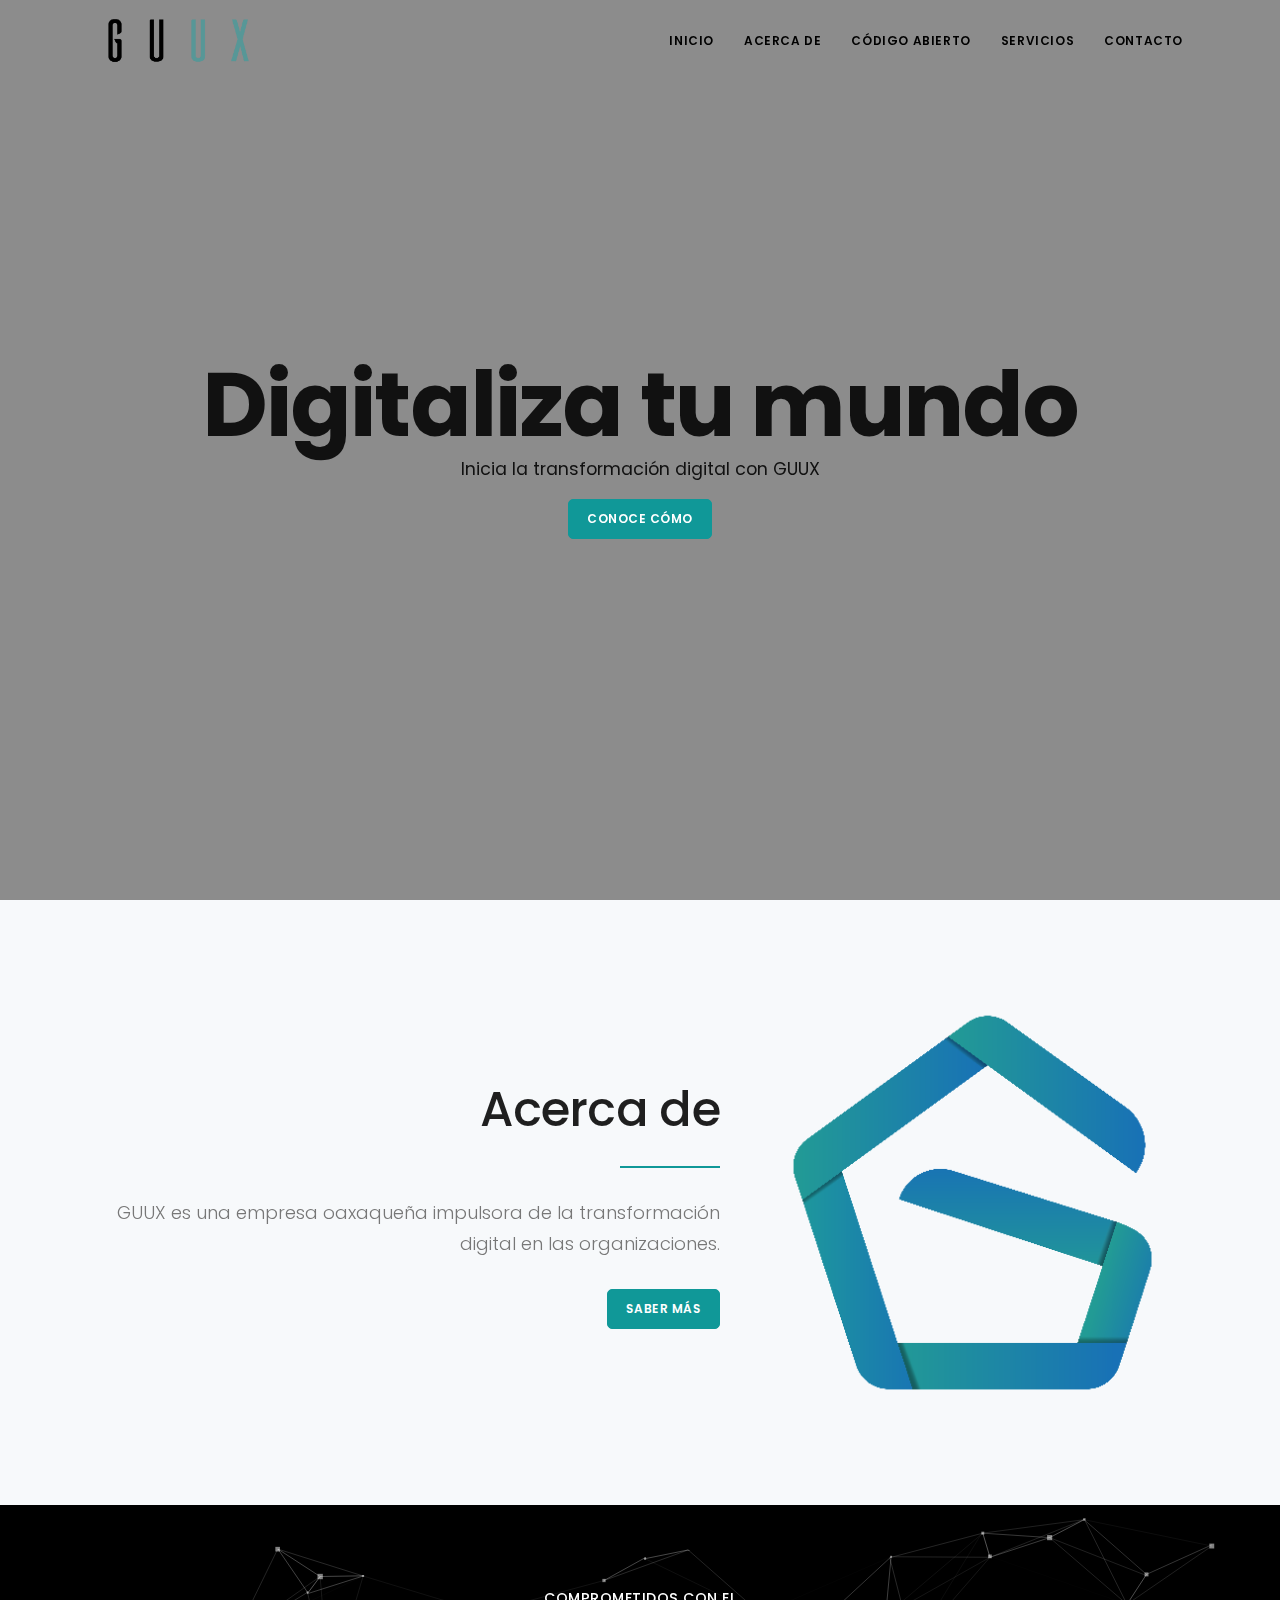
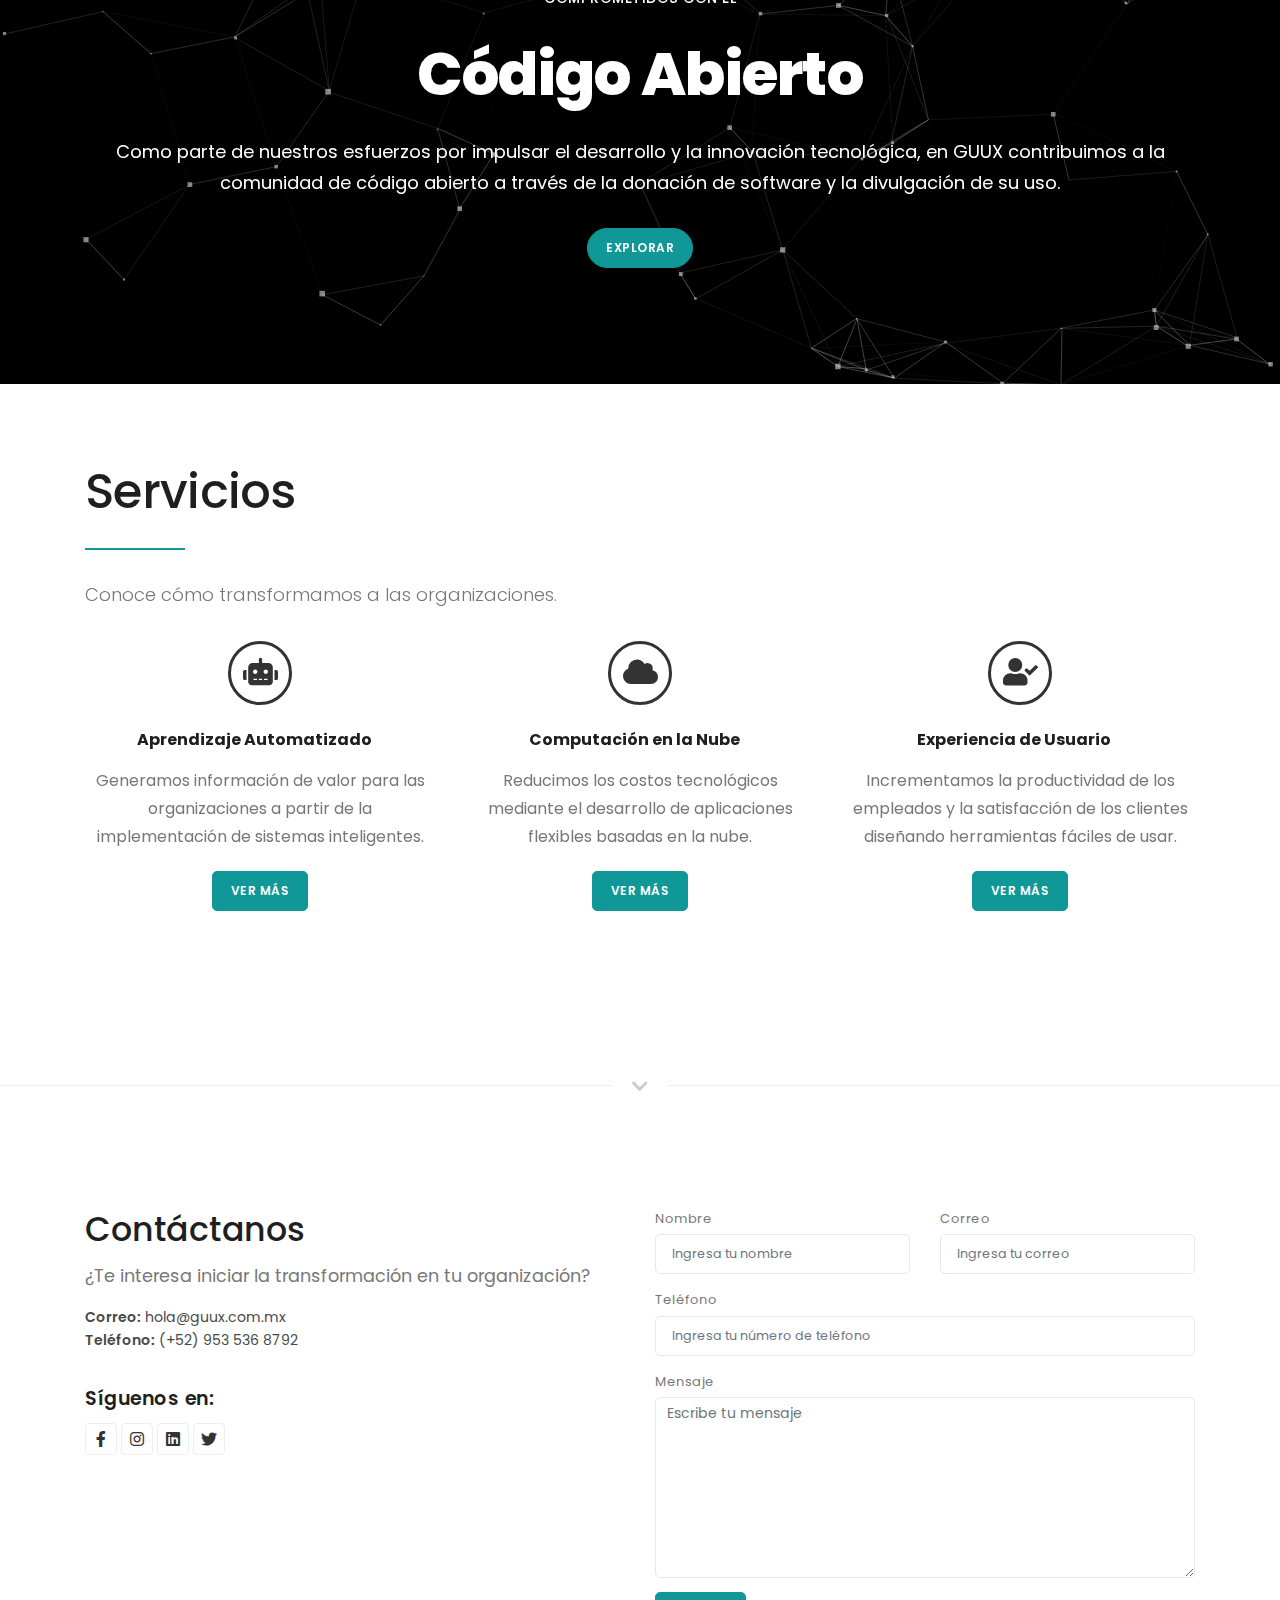
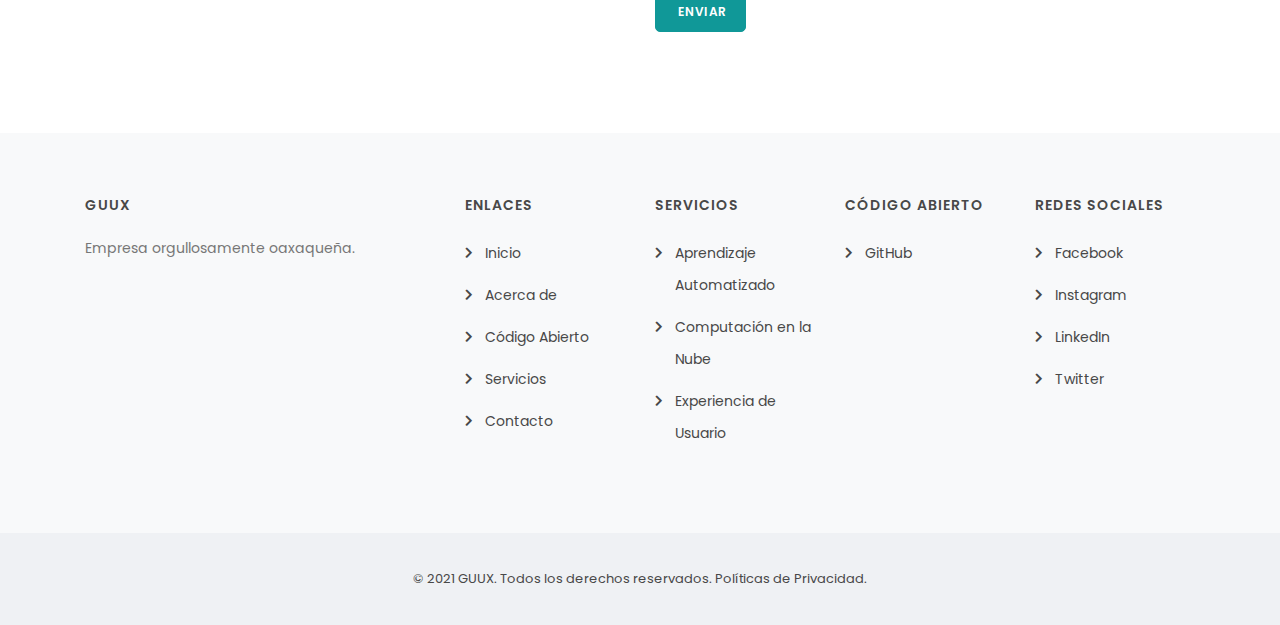
==== index.html @ 4b003d22 "Actualizacion y correccion de textos" ====
<!DOCTYPE html>
<html lang="es-MX">

<head>
    <meta name="viewport" content="width=device-width, initial-scale=1" />
    <meta http-equiv="content-type" content="text/html; charset=utf-8" />    <meta name="author" content="GUUX" />    
	<meta name="description" content="Digitaliza tu mundo. Inicia la transformación digital con GUUX.">
    <link rel="icon" type="image/png" href="images/favicon.ico">   
    <meta http-equiv="X-UA-Compatible" content="IE=edge">
    <!-- Document title -->
    <title>Inicio | GUUX</title>
    <!-- Stylesheets & Fonts -->
    <link href="css/plugins.css" rel="stylesheet">
    <link href="css/style.css" rel="stylesheet">
    <link href="css/theme.css" rel="stylesheet">
</head>

<body>

    <!-- Body Inner -->
    <div class="body-inner">

        <!-- Header -->
        <header id="header" data-transparent="true">
            <div class="header-inner">
                <div class="container">
                    <!--Logo-->
                    <div id="logo"> 
                        <a href="index.html">
                            <img src="images/guux.png" class="logo-default">
                        </a> 
                    </div>
                    <!--End: Logo-->
                    <!--Navigation Responsive Trigger-->
                    <div id="mainMenu-trigger"> <a class="lines-button x"><span class="lines"></span></a> </div>
                    <!--end: Navigation Responsive Trigger-->
                    <!--Navigation-->
                    <div id="mainMenu" class="menu-one-page">
                        <div class="container">
                            <nav>
                                <ul>
                                    <li><a href="#inicio">Inicio</a></li>
                                    <li><a href="#acerca-de">Acerca de</a></li>
                                    <li><a href="#codigo-abierto">Código Abierto</a></li>
                                    <li><a href="#servicios">Servicios</a></li>
                                    <li><a href="#contacto">Contacto</a></li>
                                </ul>
                            </nav>
                        </div>
                    </div>
                    <!--end: Navigation-->
                </div>
            </div>
        </header>
        <!-- end: Header -->

        <!-- SECTION IMAGE FULLSCREEN -->
        <section id="inicio" class="fullscreen" data-bg-parallax="images/inicio.jpg">
            <div class="bg-overlay" data-style="1"></div>
            <div class="container-fluid">
                <div class="container-fullscreen">
                    <div class="text-middle text-center">
                        <h3 class="m-b-0 text-dark"></h3>
                        <h2 class="text-lg m-b-0 text-dark">Digitaliza tu mundo</h2>
                        <p class="lead text-dark">Inicia la transformación digital con GUUX</p>
                        <a class="btn scroll-to" href="#servicios">Conoce cómo</a>
                    </div>
                </div>
            </div>
        </section>
        <!-- end: SECTION IMAGE FULLSCREEN -->

        <!-- COMPANY -->
        <section id="acerca-de" class="background-grey p-b-80">
            <div class="container">
                <div class="row align-items-center">
                    <div class="col-lg-7">
                        <div class="heading-text heading-section text-right mt-5">
                            <h2>Acerca de</h2>
                            <p>
                                GUUX es una empresa oaxaqueña impulsora de la transformación digital en las organizaciones.
                            </p>
                            <a class="btn" href="acerca-de.html">Saber más</a>
                        </div>
                    </div>
                    <div class="col-lg-5 text-center">
                        <img class="img-fluid" alt="" src="images/guux-imagotipo.png">
                    </div>
                </div>
            </div>
        </section>
        <!-- end: COMPANY -->

        <!-- Particle 1 -->
        <section id="codigo-abierto"  style="background-color:#000;">
            <div id="particles-dots" class="particles"></div>
            <div class="container">
                <div class="heading-text text-light text-center">
                    <h5 class="text-uppercase">Comprometidos con el</h5>
                    <h2 class="font-weight-800"><span>Código Abierto</span></h2>
                    <p>
                        Como parte de nuestros esfuerzos por impulsar el 
                        desarrollo y la innovación tecnológica, en GUUX 
                        contribuimos a la comunidad de código abierto a través 
                        de la donación de software y la divulgación de su uso.
                    </p>
                    <a href="https://github.com/guux" class="btn btn-rounded">Explorar</a>
                </div>
            </div>
        </section>
        <!-- end: Particle 1 -->
        
        <!-- SERVICES -->
        <section id="servicios">
            <div class="container">
                <div class="heading-text heading-section">
                    <h2>Servicios</h2>
                    <p class="lead">Conoce cómo transformamos a las organizaciones.</p>
                </div>

                <div class="row">
                    <div class="col-lg-4">
                        <div class="icon-box effect medium border center">
                            <div class="icon">
                                <a href="servicios.html#aprendizaje-automatizado"><i class="fa fa-robot"></i></a>
                            </div>
                            <h3>Aprendizaje Automatizado</h3>
                            <p>
                                Generamos información de valor para las organizaciones a partir de la implementación de sistemas inteligentes.
                            </p>
                            <a class="btn" href="servicios.html#aprendizaje-automatizado">Ver más</a>
                        </div>
                    </div>
                    <div class="col-lg-4">
                        <div class="icon-box effect medium border center">
                            <div class="icon">
                                <a href="servicios.html#computacion-nube"><i class="fa fa-cloud"></i></a>
                            </div>
                            <h3>Computación en la Nube</h3>
                            <p>
                                Reducimos los costos tecnológicos mediante el desarrollo de aplicaciones flexibles basadas en la nube.
                            </p>
                            <a class="btn" href="servicios.html#computacion-nube">Ver más</a>
                        </div>
                    </div>
                    <div class="col-lg-4">
                        <div class="icon-box effect medium border center">
                            <div class="icon">
                                <a href="servicios.html#experiencia-usuario"><i class="fa fa-user-check"></i></a>
                            </div>
                            <h3>Experiencia de Usuario</h3>
                            <p>
                                Incrementamos la productividad de los empleados y la satisfacción de los clientes diseñando herramientas fáciles de usar.
                            </p>
                            <a class="btn" href="servicios.html#experiencia-usuario">Ver más</a>
                        </div>
                    </div>
                </div>
            </div>
        </section>
        <!-- end: SERVICES -->

        <div class="seperator"><i class="fa fa-chevron-down"></i></div>

        <!-- Contact -->
        <section id="contacto">
            <div class="container">
                <div class="row">
                    <div class="col-lg-6">
                        <div class="row">
                            <div class="col-lg-12">
                                <h2 class="m-b-10">Contáctanos</h2>
                                <p class="lead">¿Te interesa iniciar la transformación en tu organización?</p>
                            </div>
                            <div class="col-lg-6 m-b-30">
                                <strong>Correo:</strong> hola@guux.com.mx
                                <br>
                                <strong>Teléfono:</strong> (+52) 953 536 8792
                            </div>
                            <div class="col-lg-12 m-b-30">
                                <h4>Síguenos en:</h4>
                                <div class="social-icons social-icons-light social-icons-colored-hover">
                                    <ul>
                                        <li class="social-facebook"><a href="https://www.facebook.com/guux.mx"><i class="fab fa-facebook-f"></i></a></li>
                                        <li class="social-instagram"><a href="https://www.instagram.com/guux_mx"><i class="fab fa-instagram"></i></a></li>
                                        <li class="social-linkedin"><a href="https://www.linkedin.com/company/guux"><i class="fab fa-linkedin"></i></a></li>
                                        <li class="social-twitter"><a href="https://twitter.com/guux_mx"><i class="fab fa-twitter"></i></a></li>
                                    </ul>
                                </div>
                            </div>
                        </div>
                    </div>
                    
                    <!-- TODO: Actualizar url form -->
                    <div class="col-lg-6">
                        <form class="widget-contact-form" novalidate action="include/contact-form.php" role="form" method="post">
                            <div class="row">
                                <div class="form-group col-md-6">
                                    <label for="name">Nombre</label>
                                    <input type="text" aria-required="true" required name="widget-contact-form-name" class="form-control required name" placeholder="Ingresa tu nombre">
                                </div>
                                <div class="form-group col-md-6">
                                    <label for="email">Correo</label>
                                    <input type="email" aria-required="true" required name="widget-contact-form-email" class="form-control required email" placeholder="Ingresa tu correo">
                                </div>
                                <div class="form-group col-md-12">
                                    <label for="phone">Teléfono</label>
                                    <input type="text" aria-required="true" required name="widget-contact-form-phone" class="form-control required phone" placeholder="Ingresa tu número de teléfono">
                                </div>
                            </div>
                            <div class="form-group">
                                <label for="message">Mensaje</label>
                                <textarea type="text" required name="widget-contact-form-message" rows="8" class="form-control required" placeholder="Escribe tu mensaje"></textarea>
                            </div>
                            <div class="form-group">
                                <button class="btn" type="submit" id="form-submit"></i>&nbsp;Enviar</button>
                            </div>
                        </form>

                    </div>
                </div>
            </div>
        </section>
        <!-- end: Contact -->

        <!-- Footer -->
        <footer id="footer">
            <div class="footer-content">
                <div class="container">
                    <div class="row">
                        <div class="col-lg-4">
                            <div class="widget">

                                <div class="widget-title">GUUX</div>
                                <p class="mb-5">Empresa orgullosamente oaxaqueña.</p>
                            </div>
                        </div>
                        <div class="col-lg-8">
                            <div class="row">
                                <div class="col-lg-3">
                                    <div class="widget">
                                        <div class="widget-title">Enlaces</div>
                                        <ul class="list-icon list-icon-arrow">
                                            <li><a href="index.html">Inicio</a></li>
                                            <li><a href="index.html#acerca-de">Acerca de</a></li>
                                            <li><a href="index.html#codigo-abierto">Código Abierto</a></li>
                                            <li><a href="index.html#servicios">Servicios</a></li>
                                            <li><a href="index.html#contacto">Contacto</a></li>
                                        </ul>
                                    </div>
                                </div>

                                <div class="col-lg-3">
                                    <div class="widget">
                                        <div class="widget-title">Servicios</div>
                                        <ul class="list-icon list-icon-arrow">
                                            <li><a href="servicios.html#aprendizaje-automatizado">Aprendizaje Automatizado</a></li>
                                            <li><a href="servicios.html#computacion-nube">Computación en la Nube</a></li>
                                            <li><a href="servicios.html#experiencia-usuario">Experiencia de Usuario</a></li>
                                        </ul>
                                    </div>
                                </div>

                                <div class="col-lg-3">
                                    <div class="widget">
                                        <div class="widget-title">Código Abierto</div>
                                        <ul class="list-icon list-icon-arrow">
                                            <li><a href="https://github.com/guux" target="_blank">GitHub</a></li>
                                        </ul>
                                    </div>
                                </div>

                                <div class="col-lg-3">
                                    <div class="widget">
                                        <div class="widget-title">Redes Sociales</div>
                                        <ul class="list-icon list-icon-arrow">
                                            <li><a href="https://www.facebook.com/guux.mx" target="_blank">Facebook</a></li>
                                            <li><a href="https://www.instagram.com/guux_mx" target="_blank">Instagram</a></li>
                                            <li><a href="https://www.linkedin.com/company/guux" target="_blank">LinkedIn</a></li>
                                            <li><a href="https://twitter.com/guux_mx" target="_blank">Twitter</a></li>
                                        </ul>
                                    </div>
                                </div>



                            </div>
                        </div>
                    </div>
                </div>
            </div>
            <div class="copyright-content">
                <div class="container">
                    <div class="copyright-text text-center">&copy; 2021 GUUX. Todos los derechos reservados.<a href="politicas.html" target="_blank" rel="noopener"> Políticas de Privacidad.</a> </div>
                </div>
            </div>
        </footer>
        <!-- end: Footer -->

    </div>
    <!-- end: Body Inner -->

    <!-- Scroll top -->
    <a id="scrollTop"><i class="icon-chevron-up"></i><i class="icon-chevron-up"></i></a>
    <!--Plugins-->
    <script src="js/jquery.js"></script>
    <script src="js/plugins.js"></script>

    <!--Template functions-->
    <script src="js/functions.js"></script>

    <script src="plugins/particles/particles.js" type="text/javascript"></script>
    <script src="plugins/particles/particles-dots.js" type="text/javascript"></script>

</body>

</html>
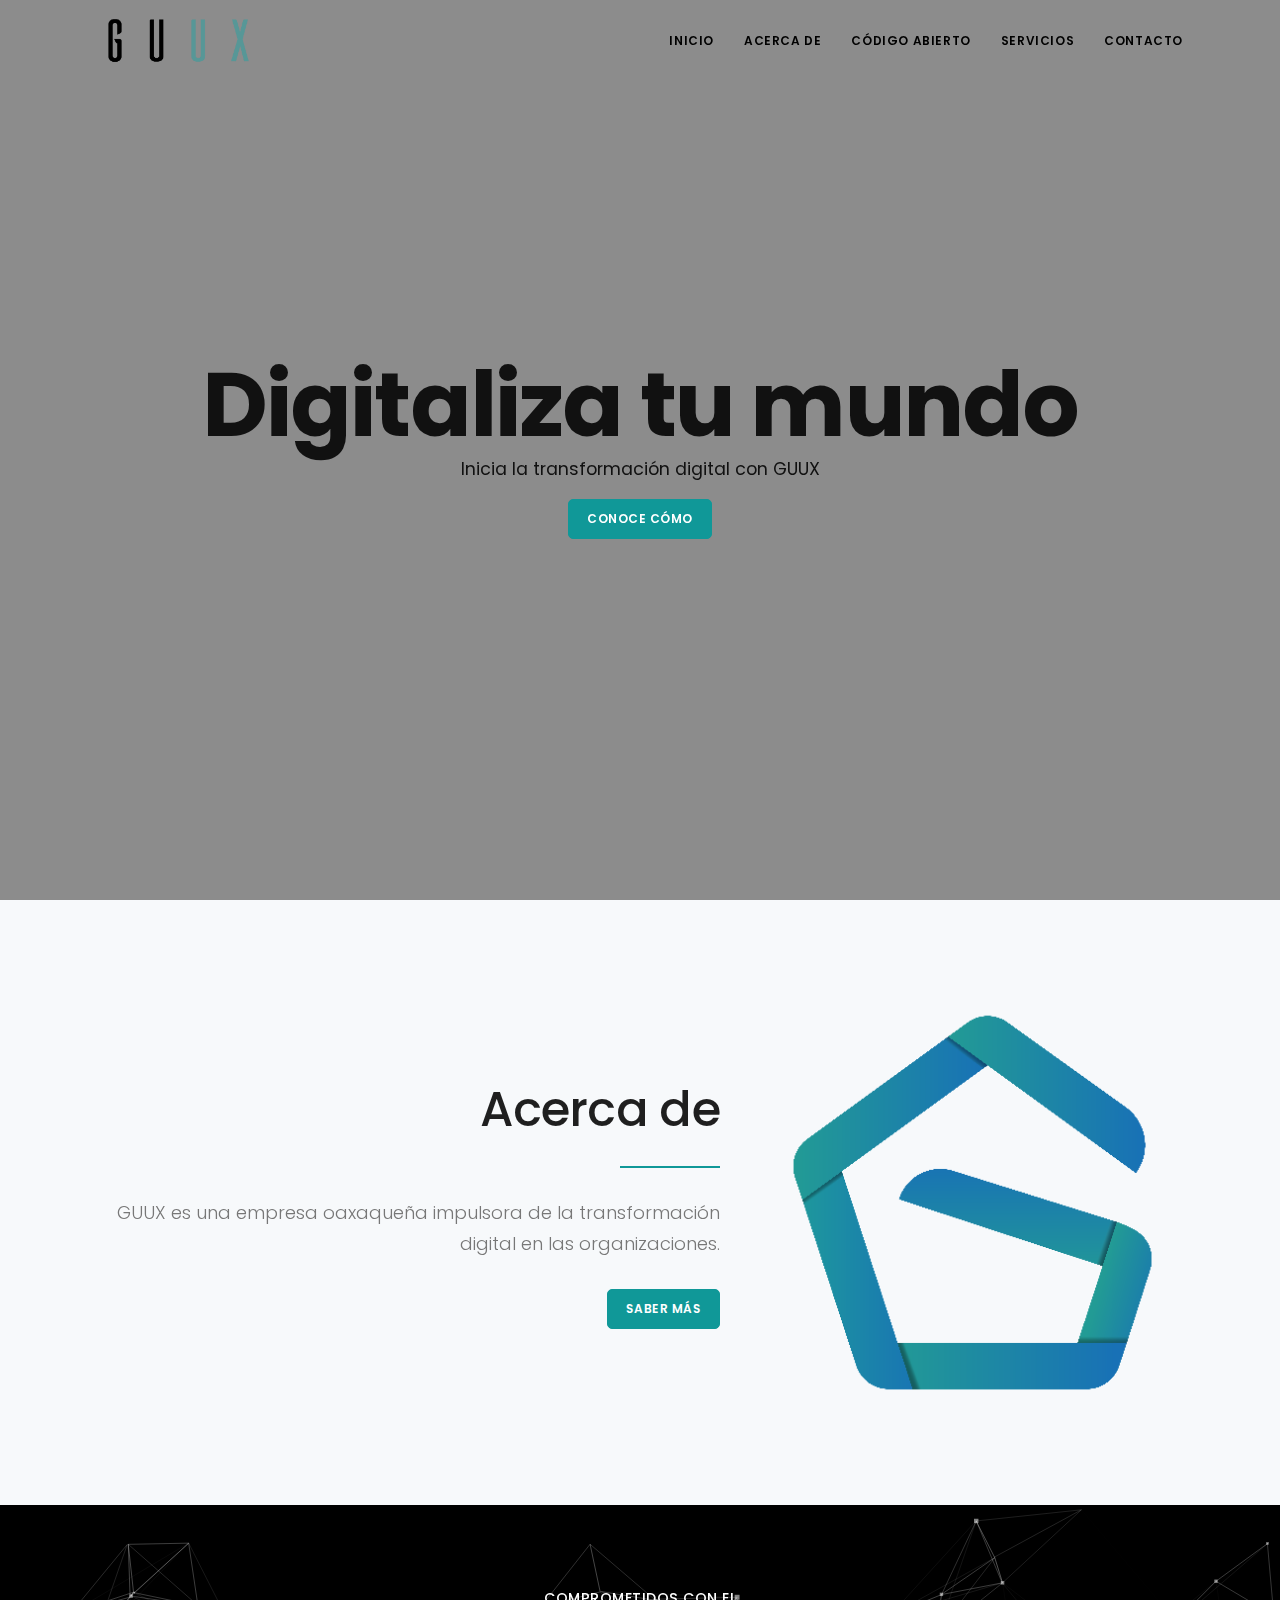
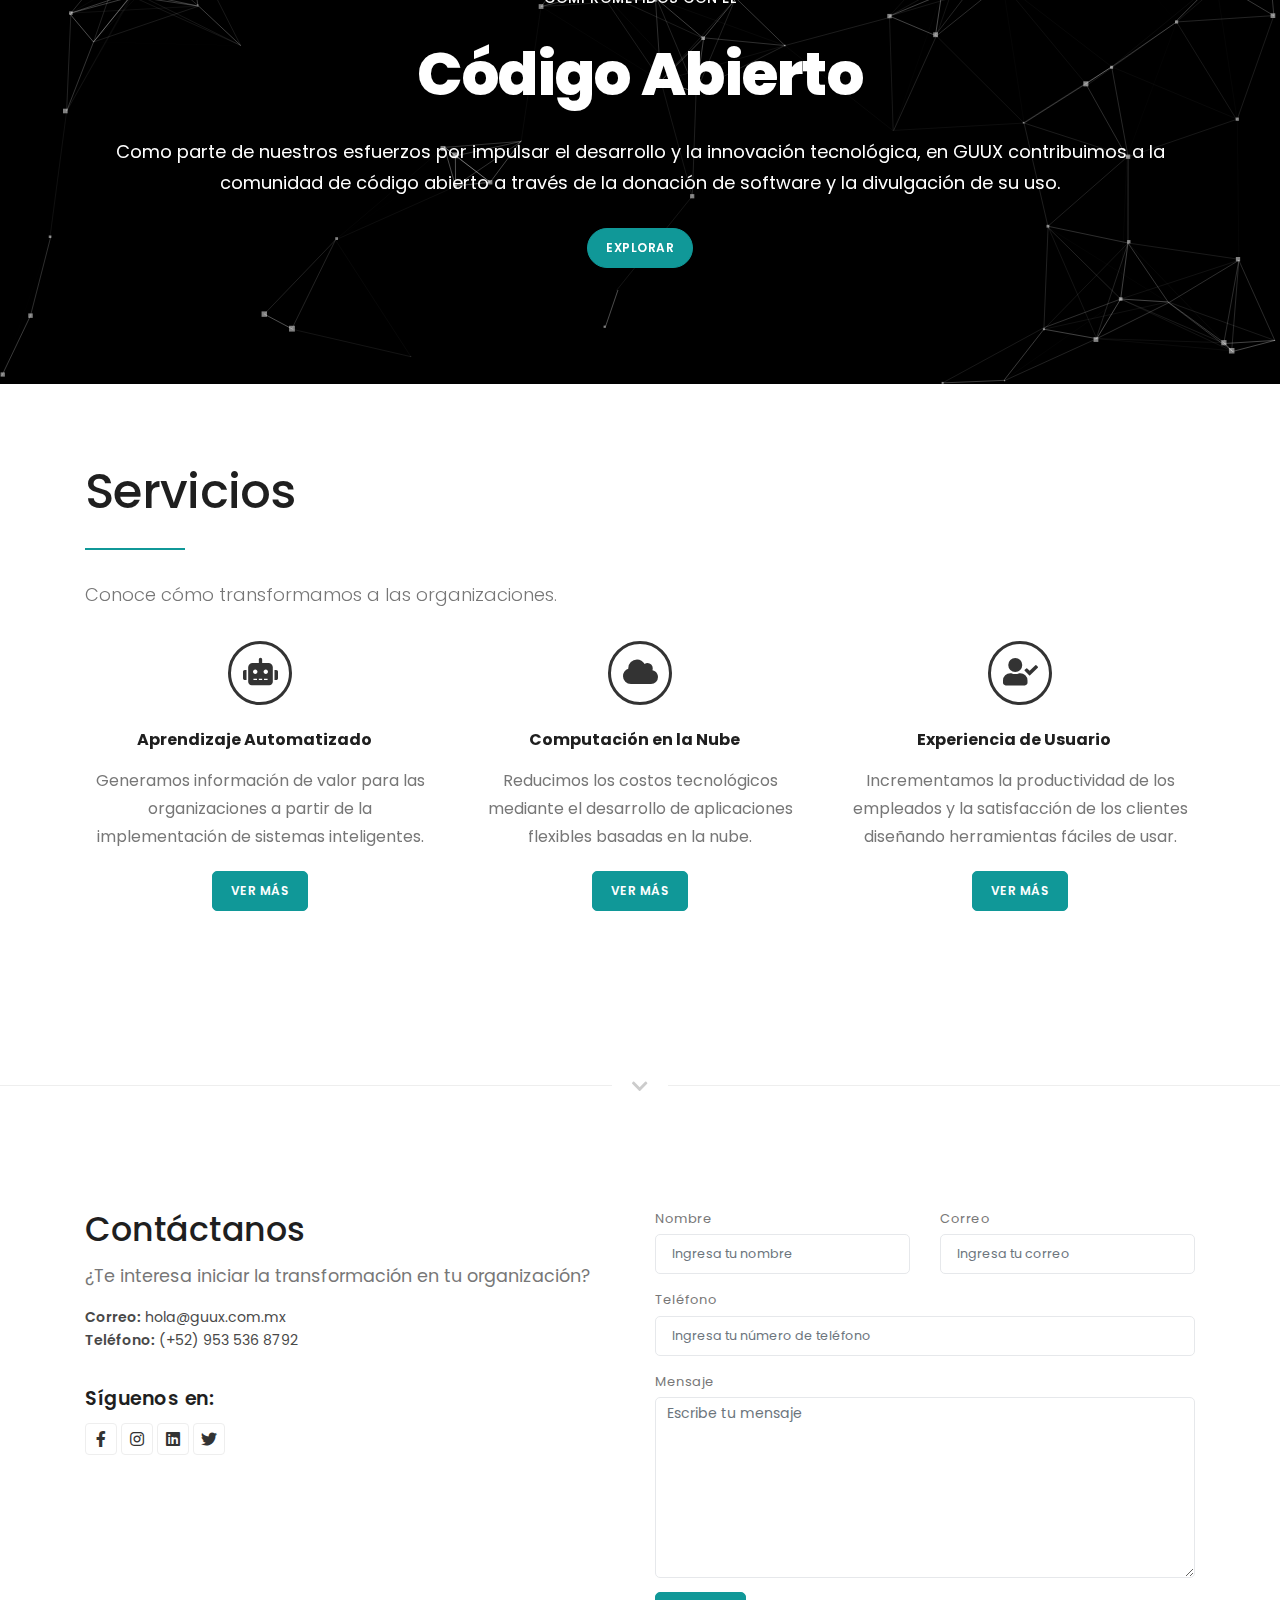
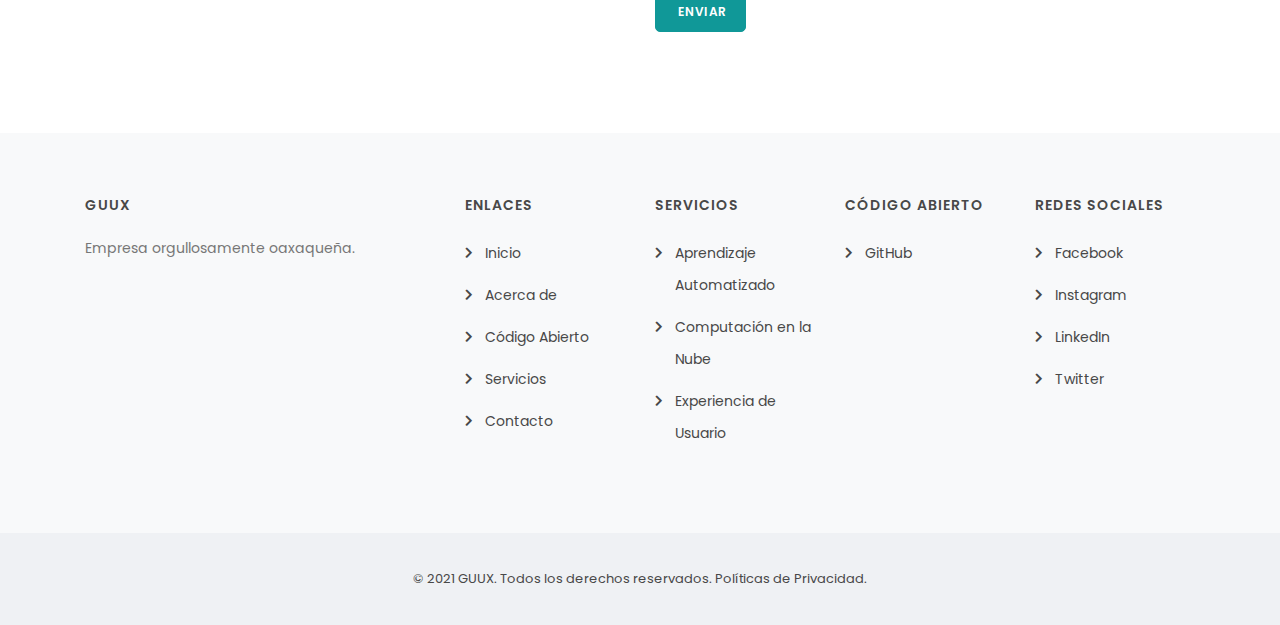
==== commit f0b7d902: "Fija posicion de imagen de inicio" ====
--- a/index.html
+++ b/index.html
@@ -55,7 +55,7 @@
         <!-- end: Header -->
 
         <!-- SECTION IMAGE FULLSCREEN -->
-        <section id="inicio" class="fullscreen" data-bg-parallax="images/inicio.jpg">
+        <section id="inicio" class="fullscreen" data-bg-image="images/inicio.jpg">
             <div class="bg-overlay" data-style="1"></div>
             <div class="container-fluid">
                 <div class="container-fullscreen">
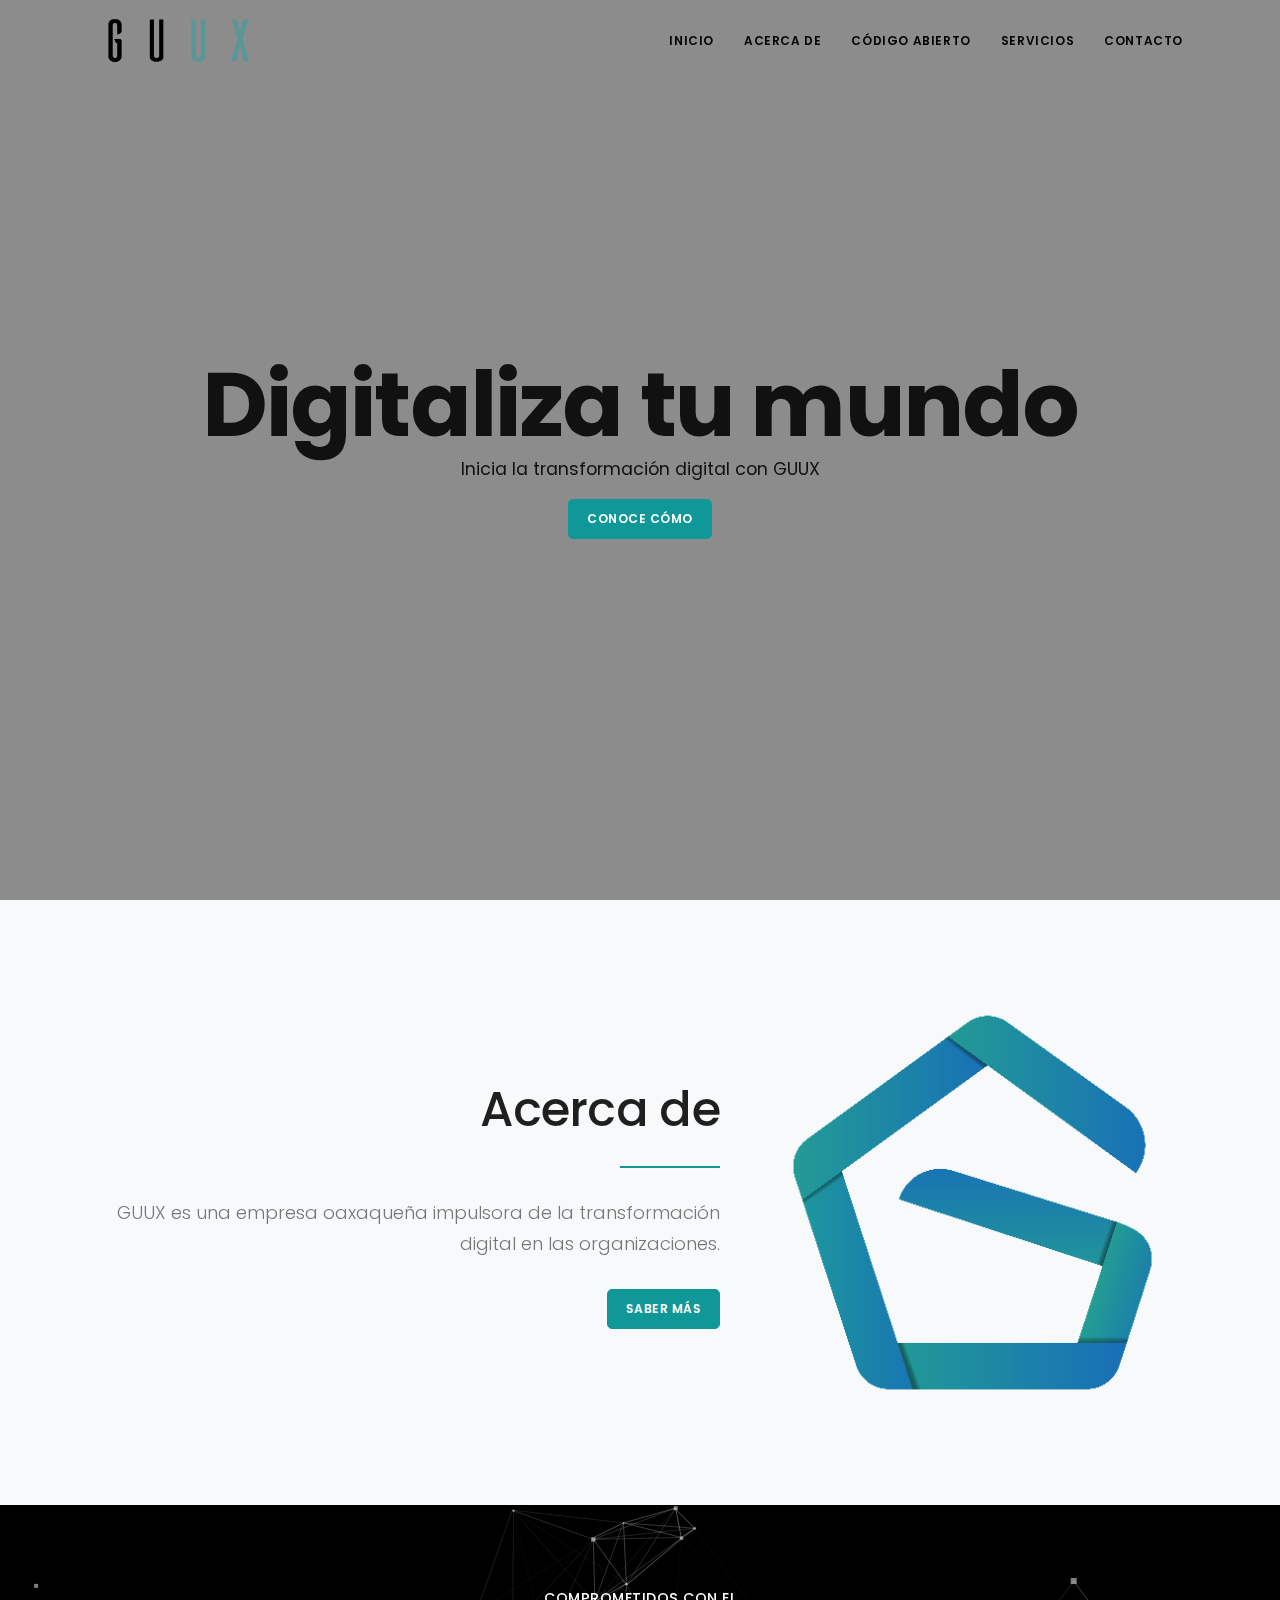
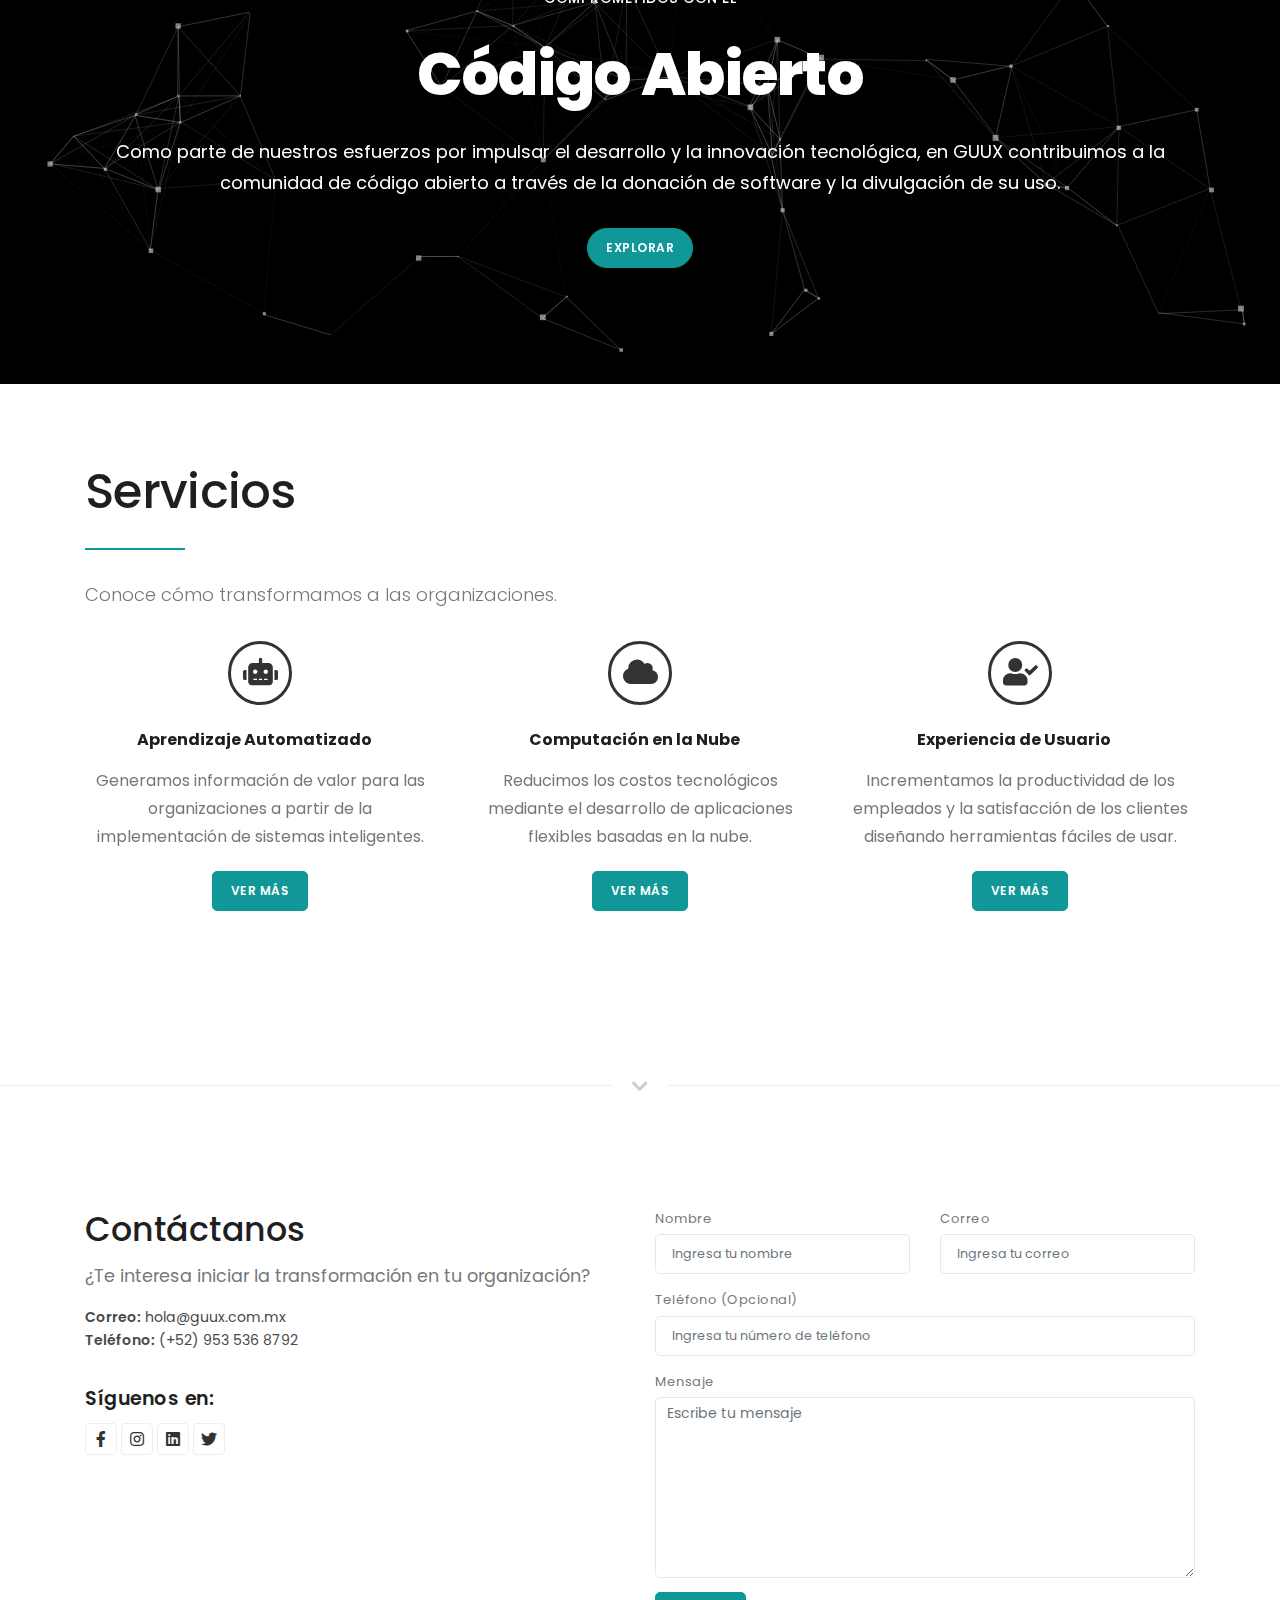
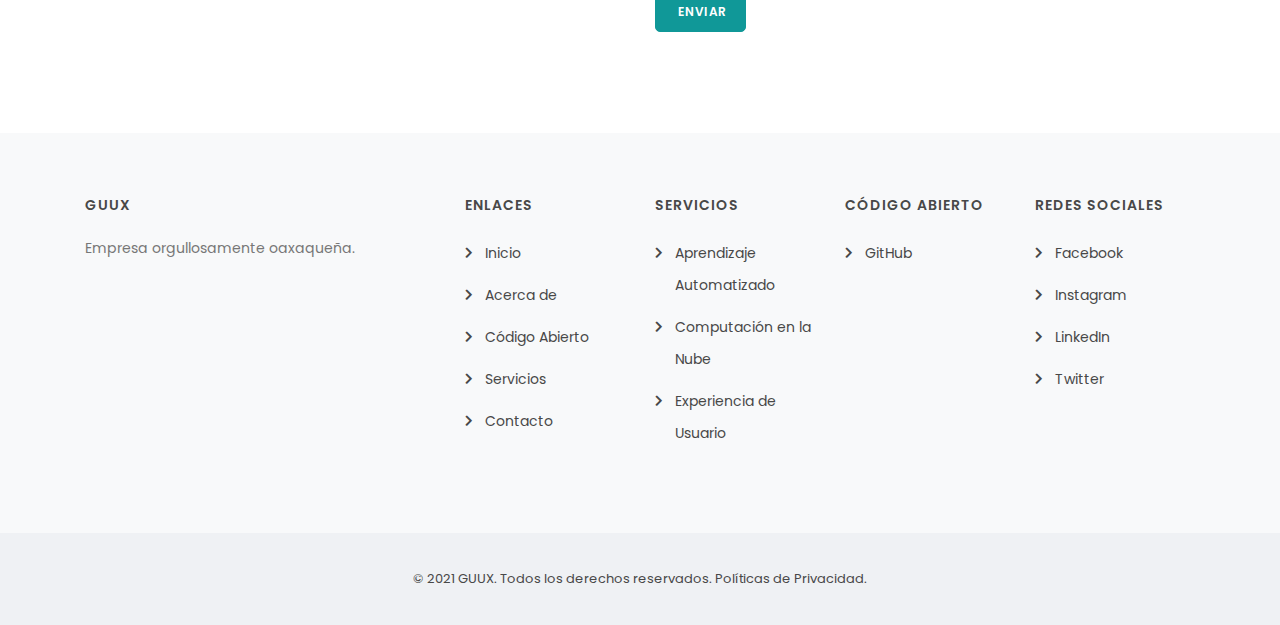
==== commit 56498366: "Agrega proveedor de formularios" ====
--- a/index.html
+++ b/index.html
@@ -193,7 +193,7 @@
                     
                     <!-- TODO: Actualizar url form -->
                     <div class="col-lg-6">
-                        <form class="widget-contact-form" novalidate action="include/contact-form.php" role="form" method="post">
+                        <form class="widget-contact-form" novalidate action="https://formspree.io/f/xvovydpg" role="form" method="post">
                             <div class="row">
                                 <div class="form-group col-md-6">
                                     <label for="name">Nombre</label>
@@ -204,8 +204,8 @@
                                     <input type="email" aria-required="true" required name="widget-contact-form-email" class="form-control required email" placeholder="Ingresa tu correo">
                                 </div>
                                 <div class="form-group col-md-12">
-                                    <label for="phone">Teléfono</label>
-                                    <input type="text" aria-required="true" required name="widget-contact-form-phone" class="form-control required phone" placeholder="Ingresa tu número de teléfono">
+                                    <label for="phone">Teléfono (Opcional)</label>
+                                    <input type="text" aria-required="true" name="widget-contact-form-phone" class="form-control required phone" placeholder="Ingresa tu número de teléfono">
                                 </div>
                             </div>
                             <div class="form-group">
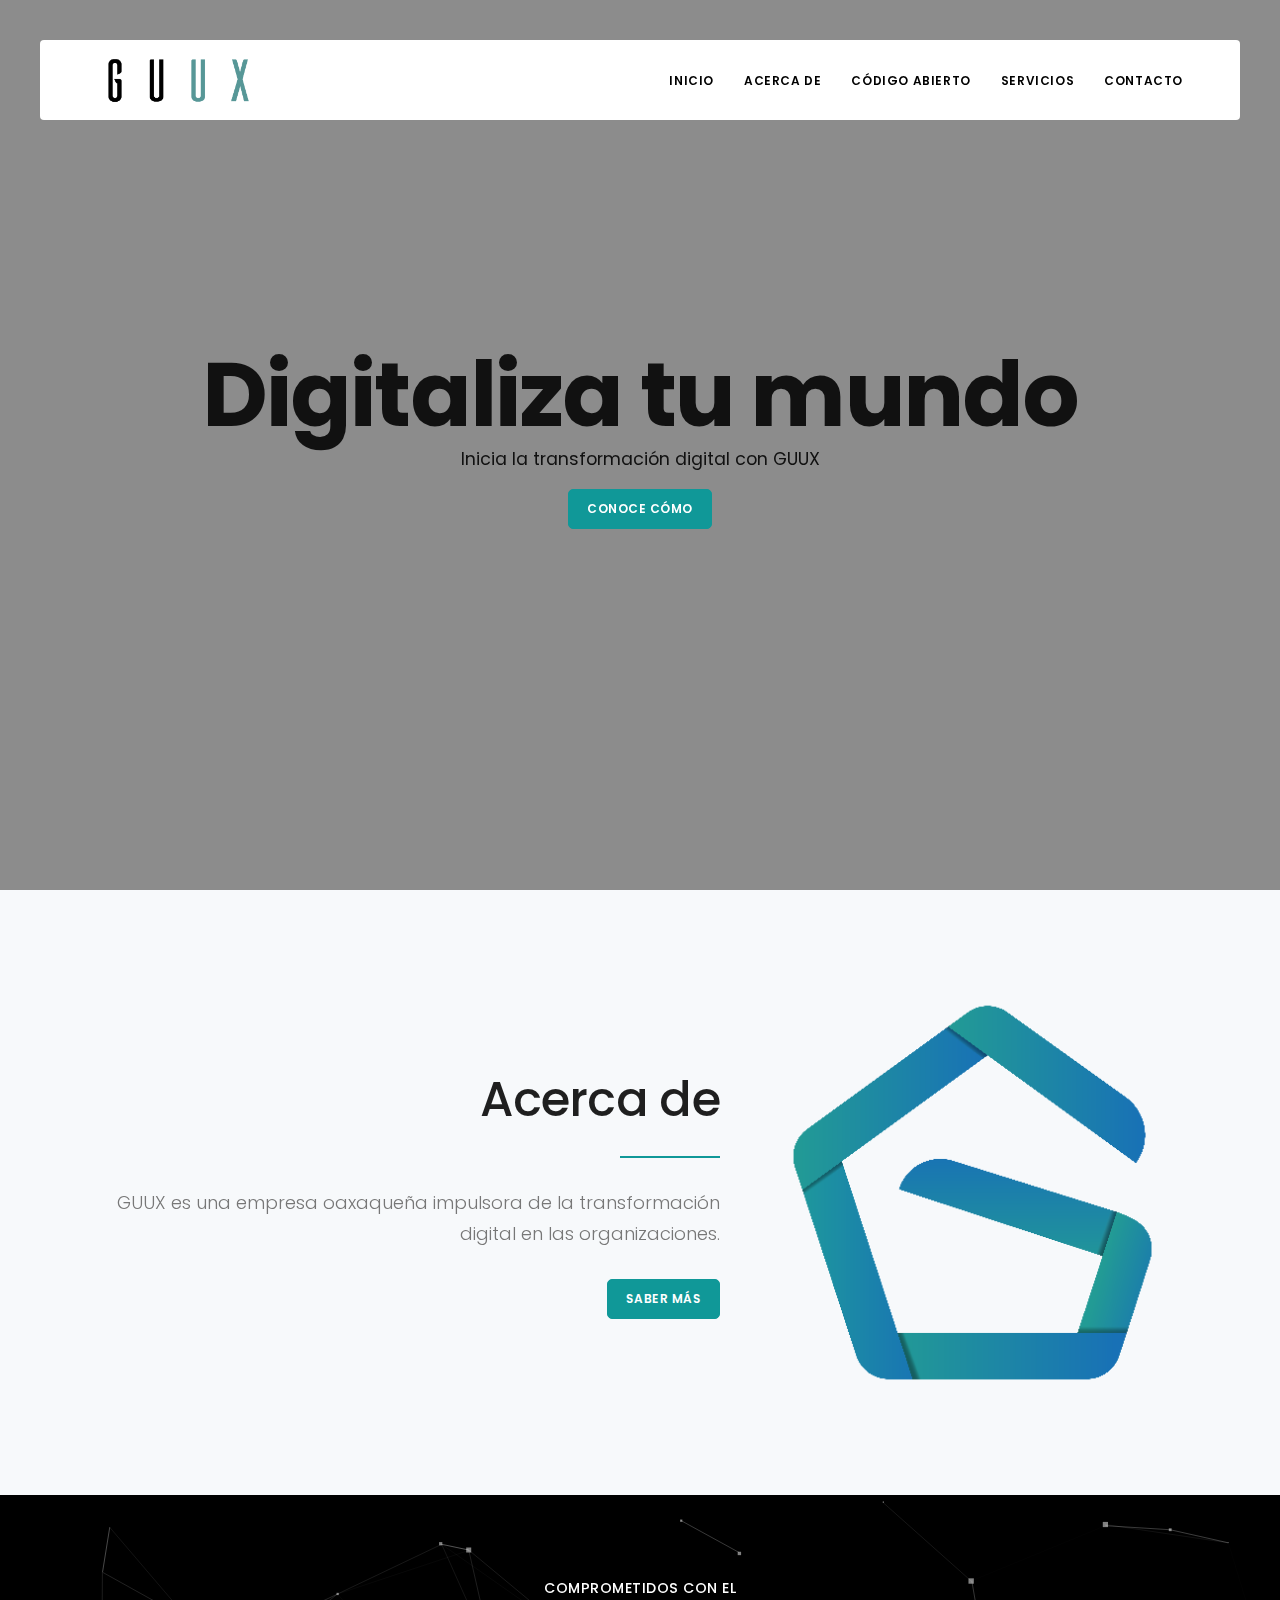
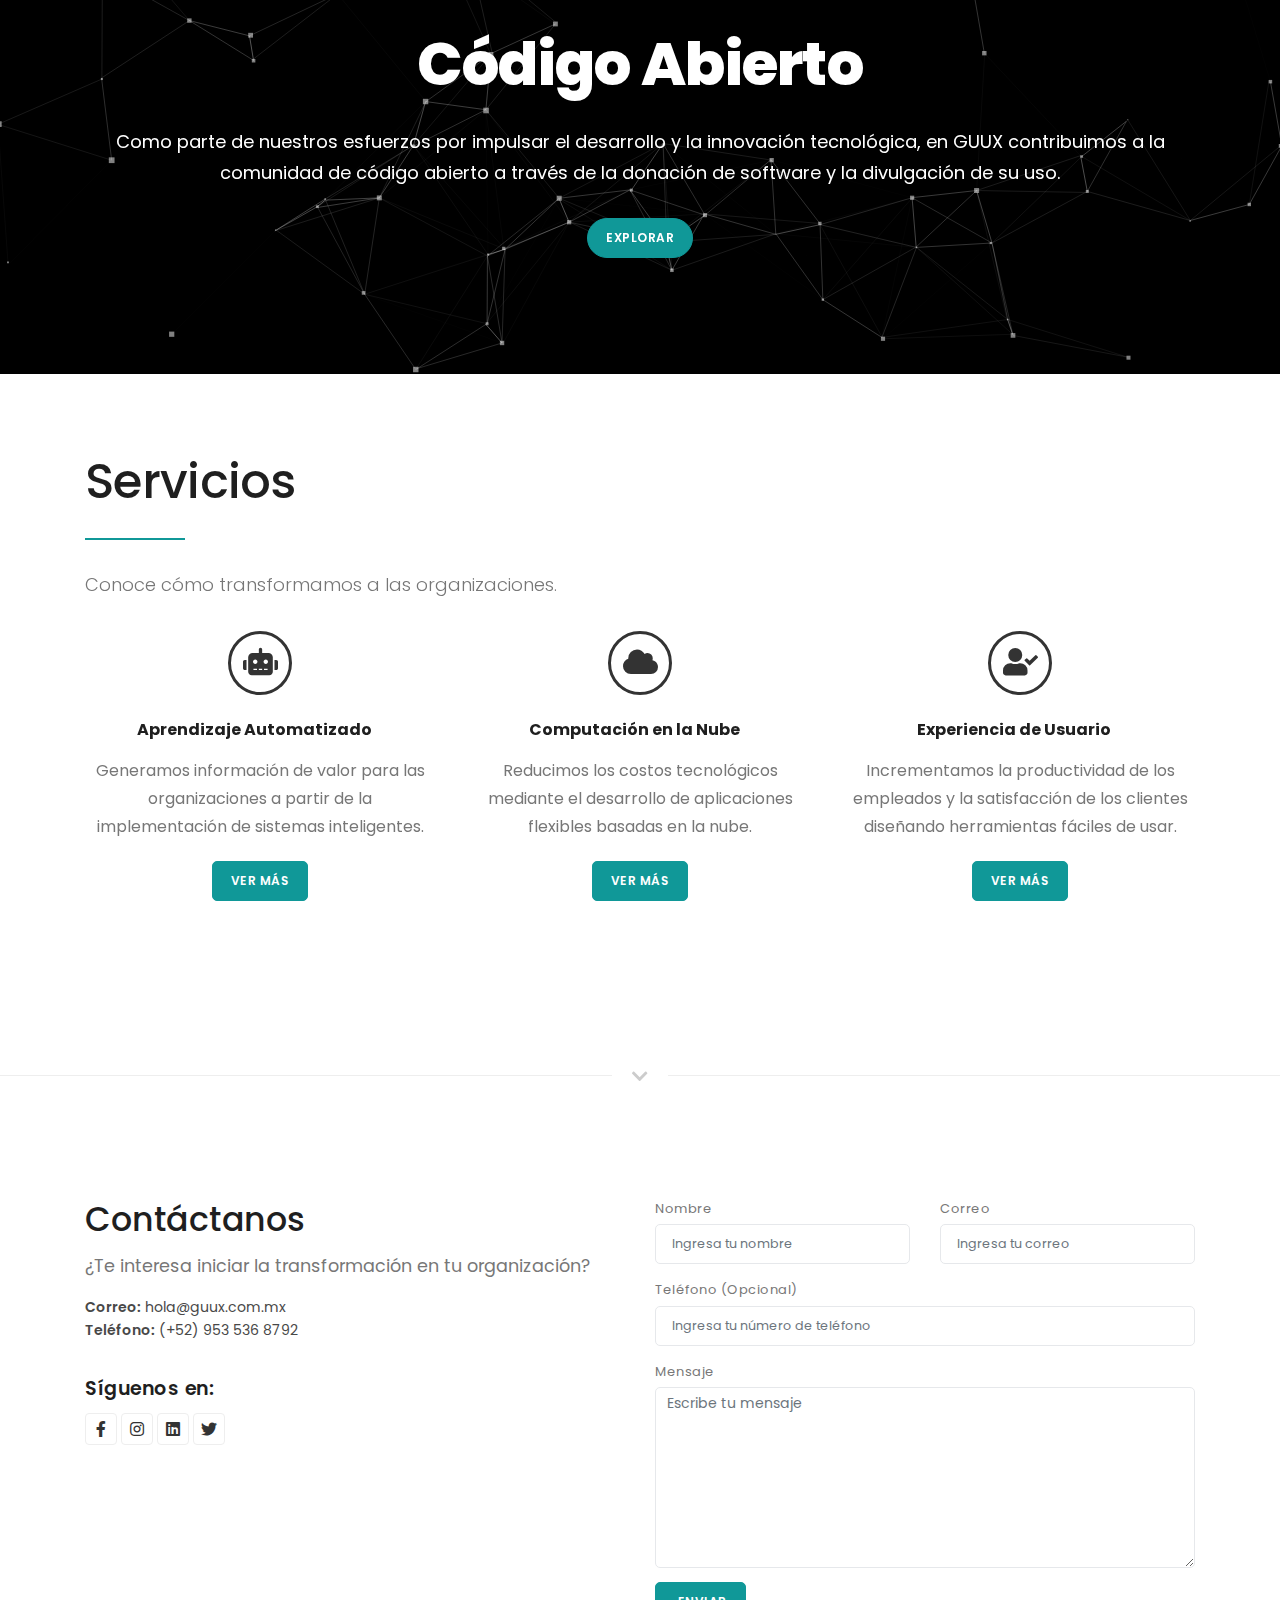
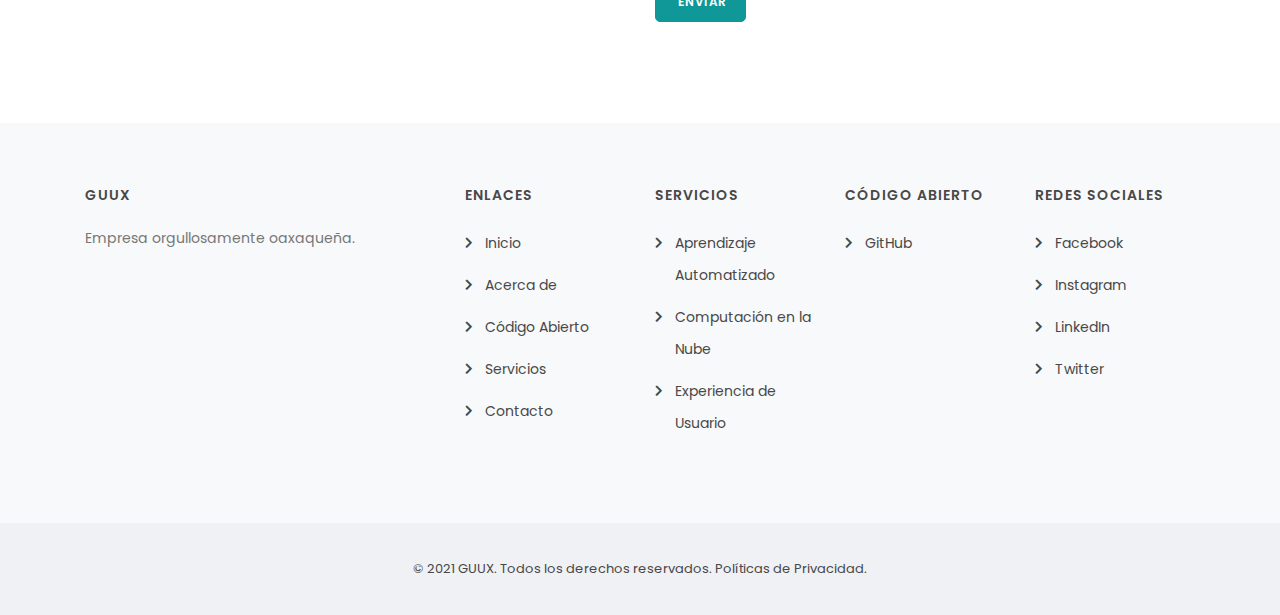
==== commit 54368330: "Actualiza color de fondo del header" ====
--- a/index.html
+++ b/index.html
@@ -21,7 +21,7 @@
     <div class="body-inner">
 
         <!-- Header -->
-        <header id="header" data-transparent="true">
+        <header id="header" class="header-modern">
             <div class="header-inner">
                 <div class="container">
                     <!--Logo-->
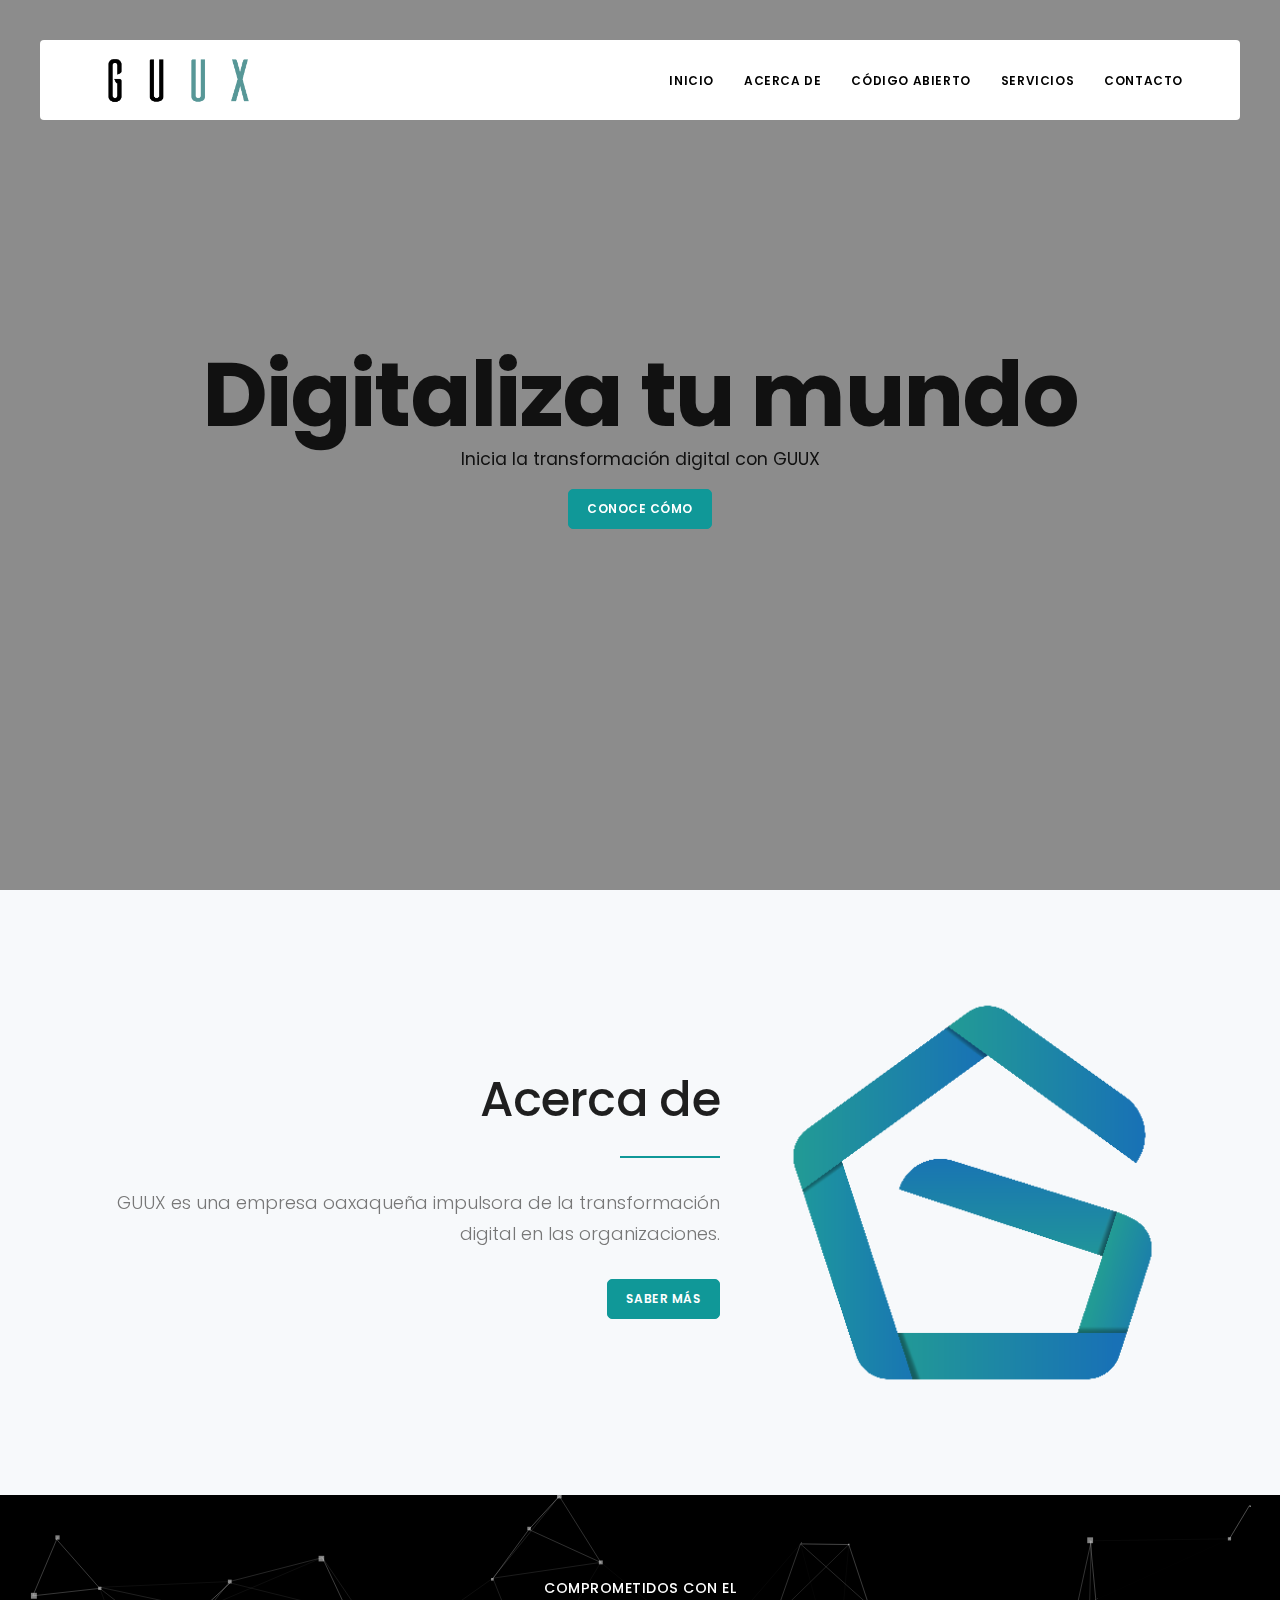
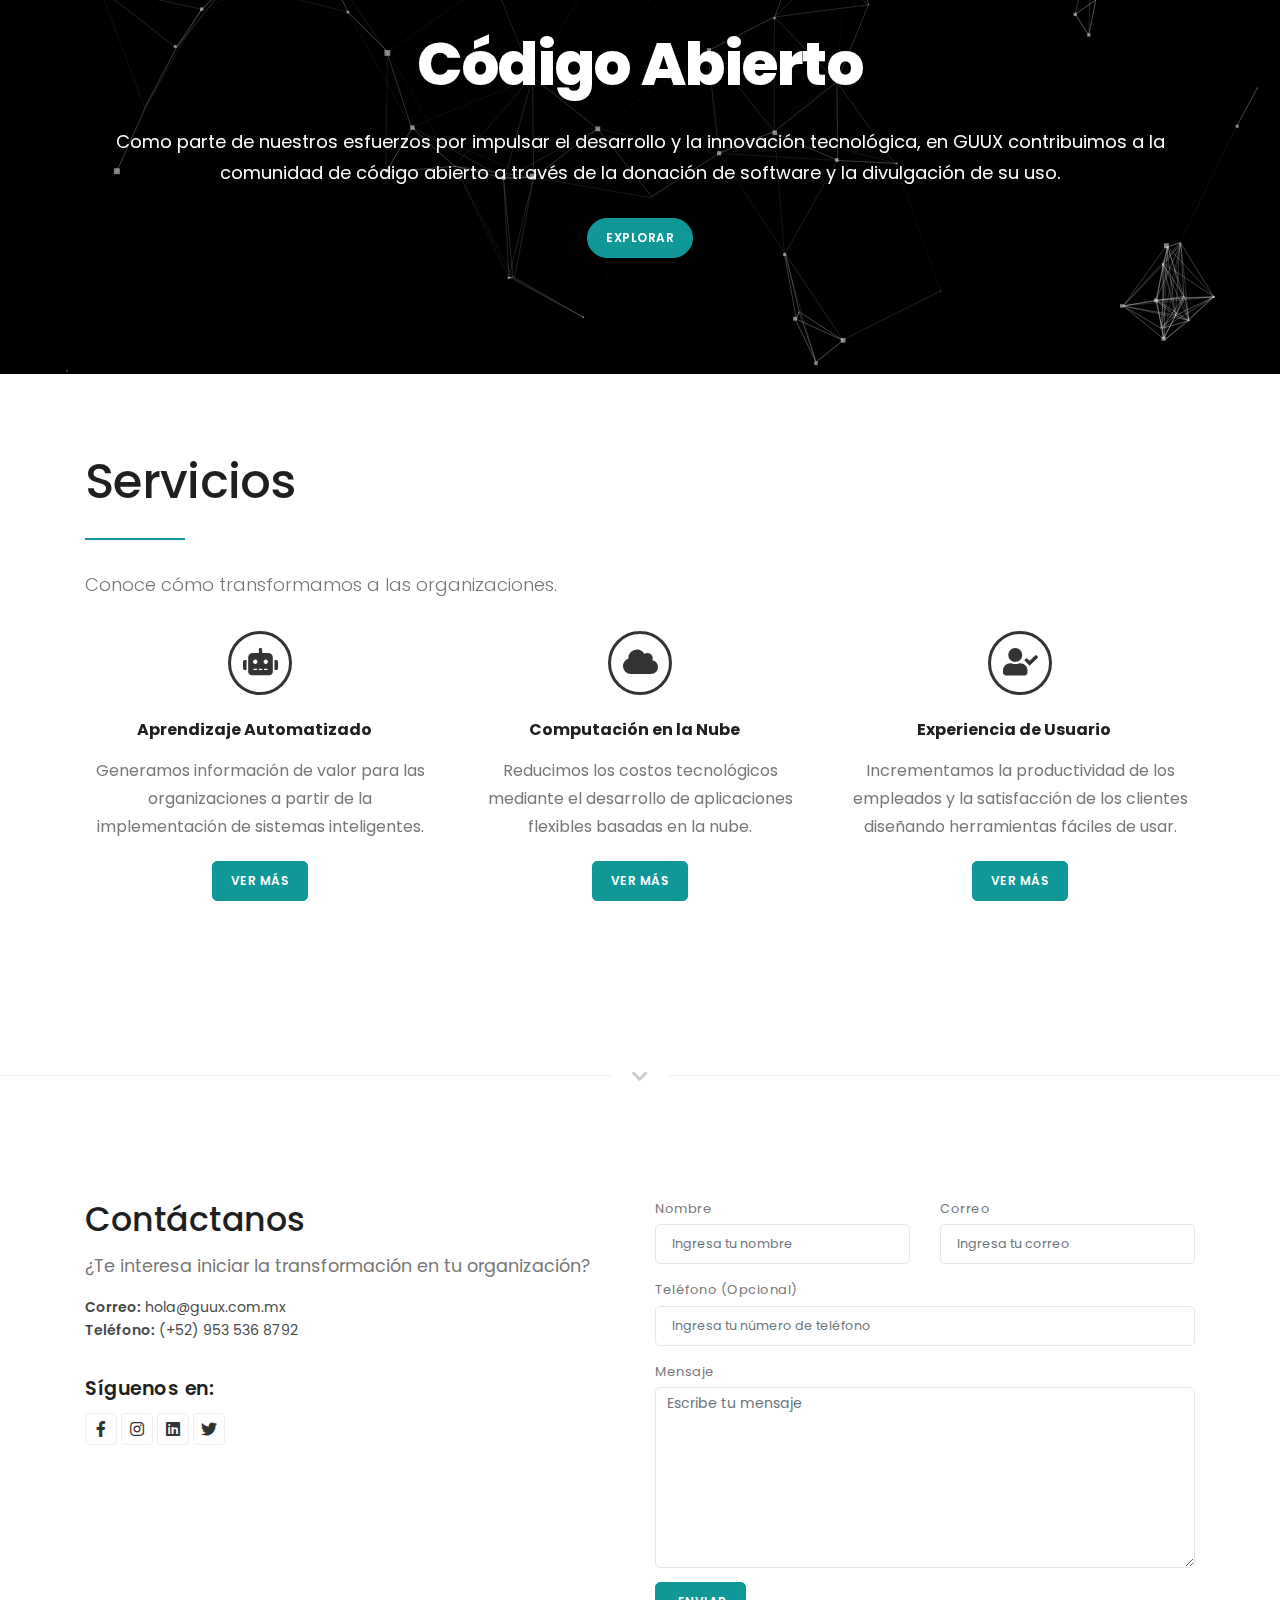
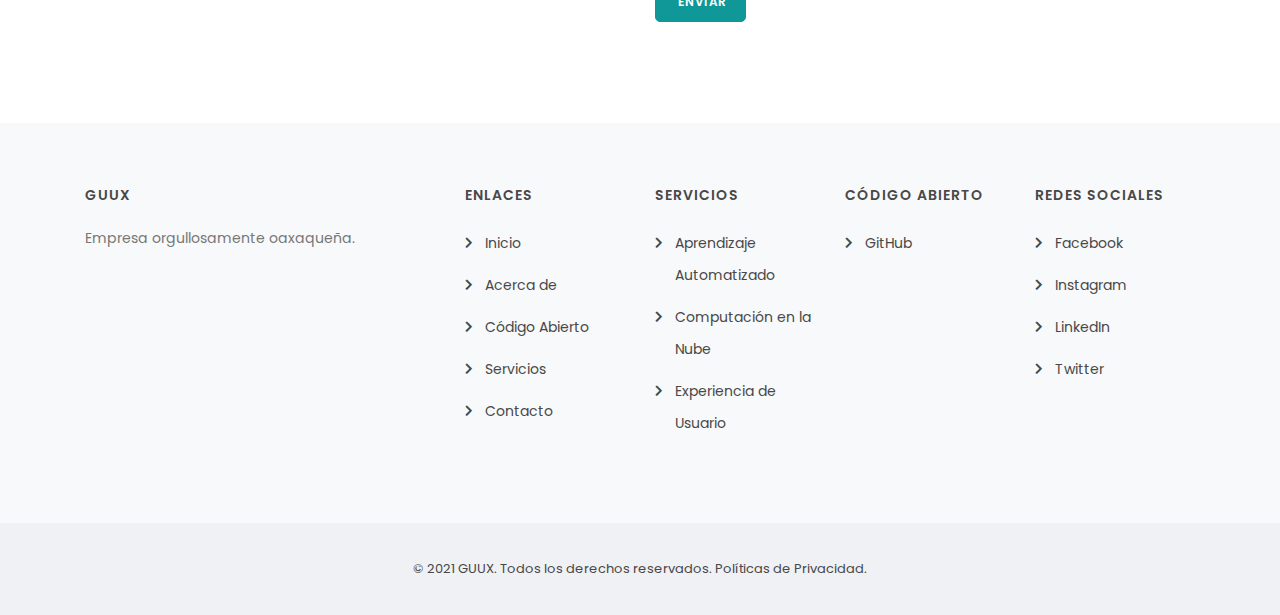
==== commit e99c51e3: "Corrige error al enviar mensaje" ====
--- a/index.html
+++ b/index.html
@@ -191,9 +191,8 @@
                         </div>
                     </div>
                     
-                    <!-- TODO: Actualizar url form -->
                     <div class="col-lg-6">
-                        <form class="widget-contact-form" novalidate action="https://formspree.io/f/xvovydpg" role="form" method="post">
+                        <form id="contact-form" class="widget-contact-form" data-success-message="¡Mensaje enviado!" data-error-message="¡Ups! Parece que hubo un error al enviar el mensaje." novalidate action="https://formspree.io/f/xvovydpg" role="form" method="post">
                             <div class="row">
                                 <div class="form-group col-md-6">
                                     <label for="name">Nombre</label>
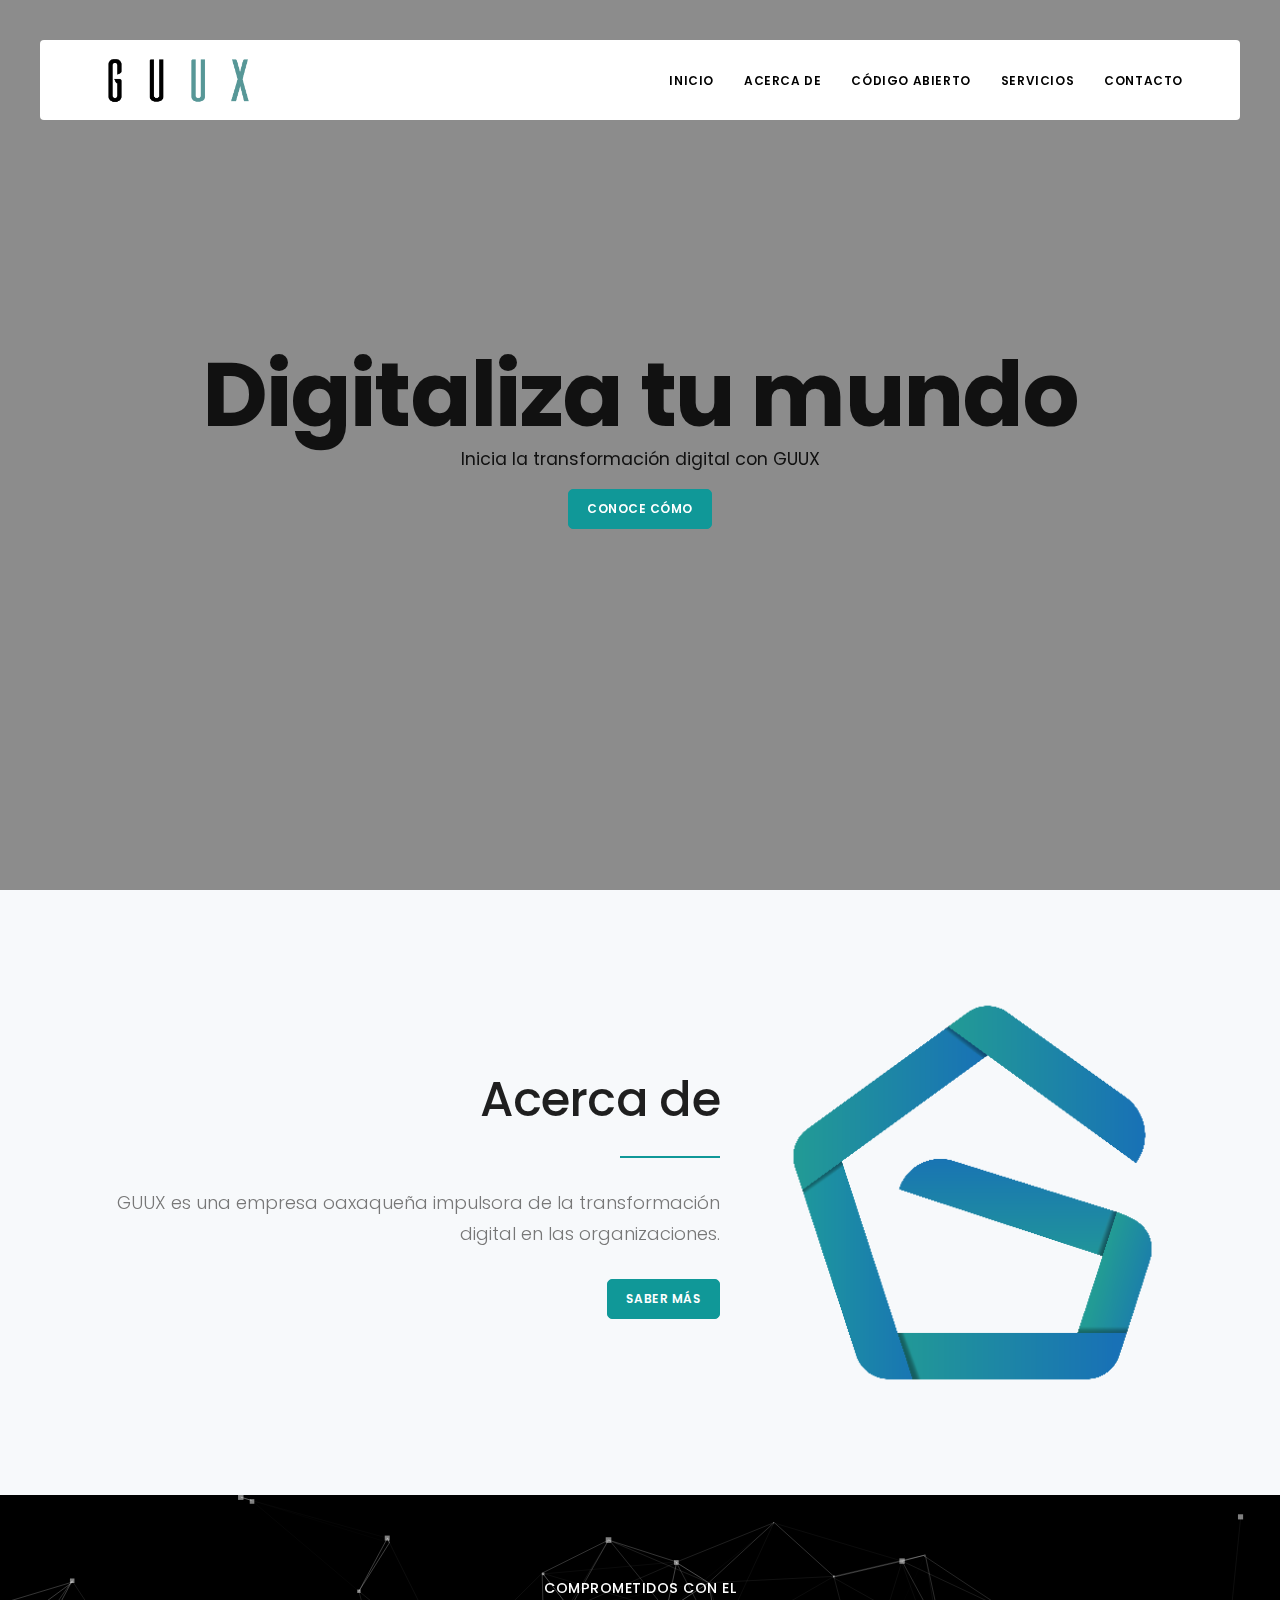
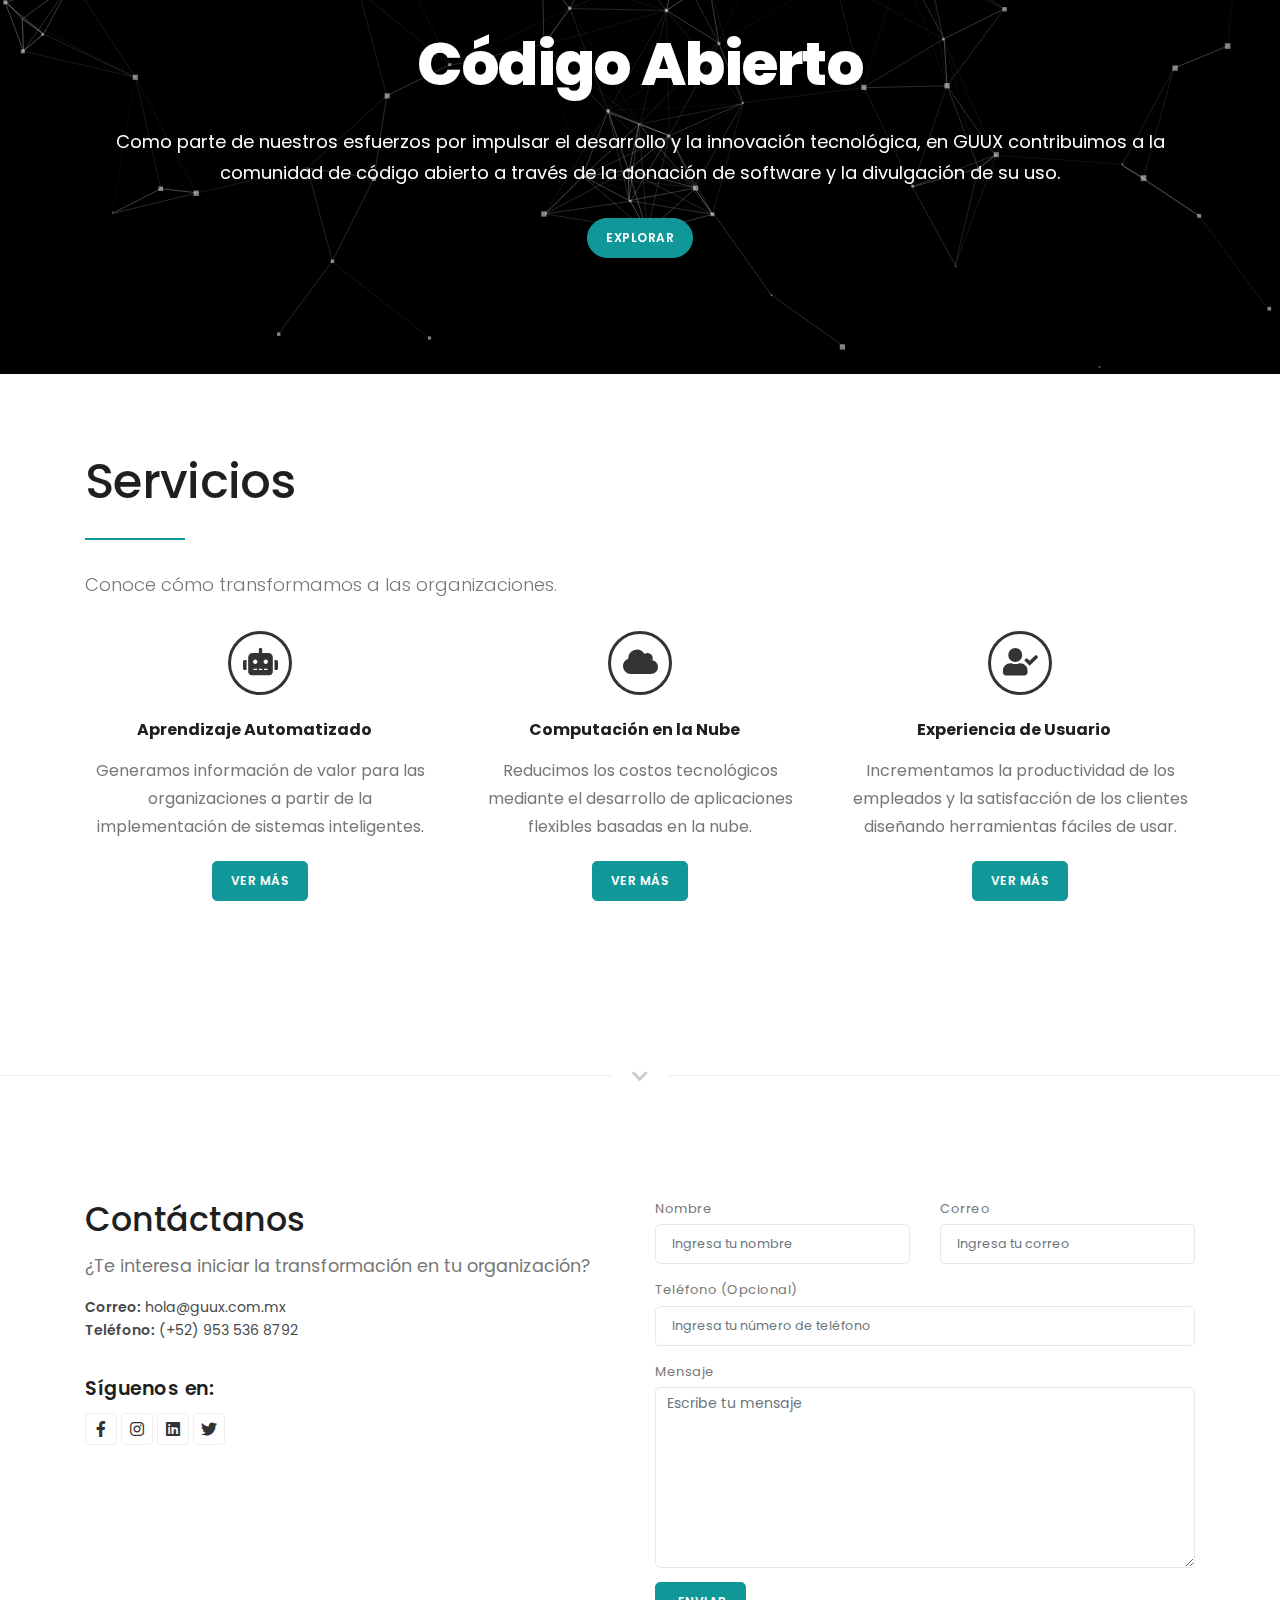
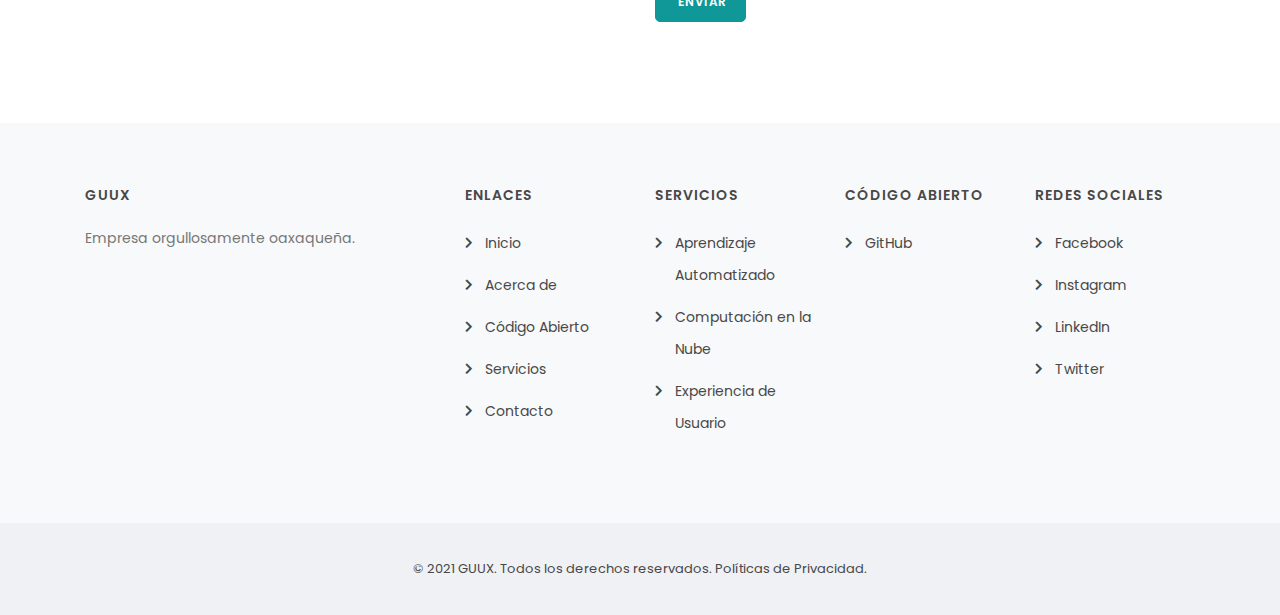
==== commit 44f39a04: "Envia mensaje utilzando AJAX" ====
--- a/index.html
+++ b/index.html
@@ -307,6 +307,7 @@
 
     <!--Template functions-->
     <script src="js/functions.js"></script>
+    <script src="js/custom.js"></script>
 
     <script src="plugins/particles/particles.js" type="text/javascript"></script>
     <script src="plugins/particles/particles-dots.js" type="text/javascript"></script>
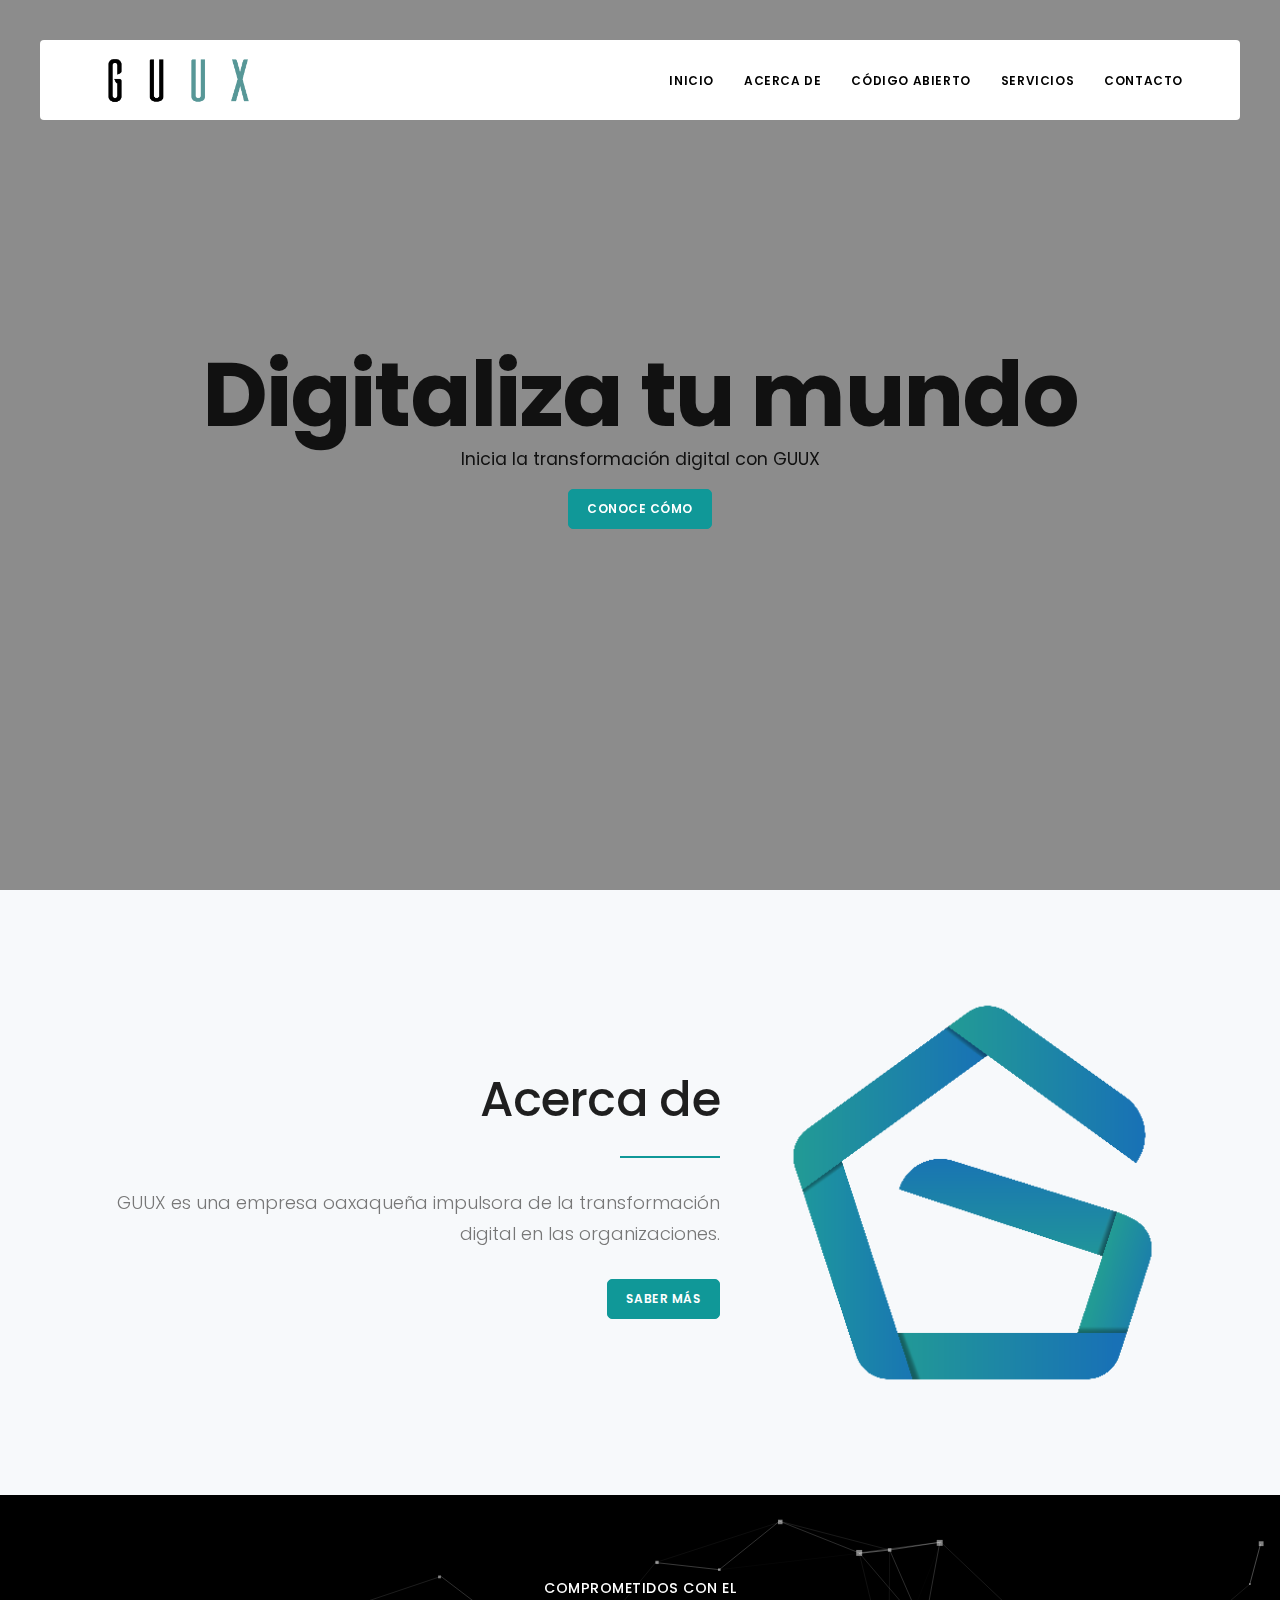
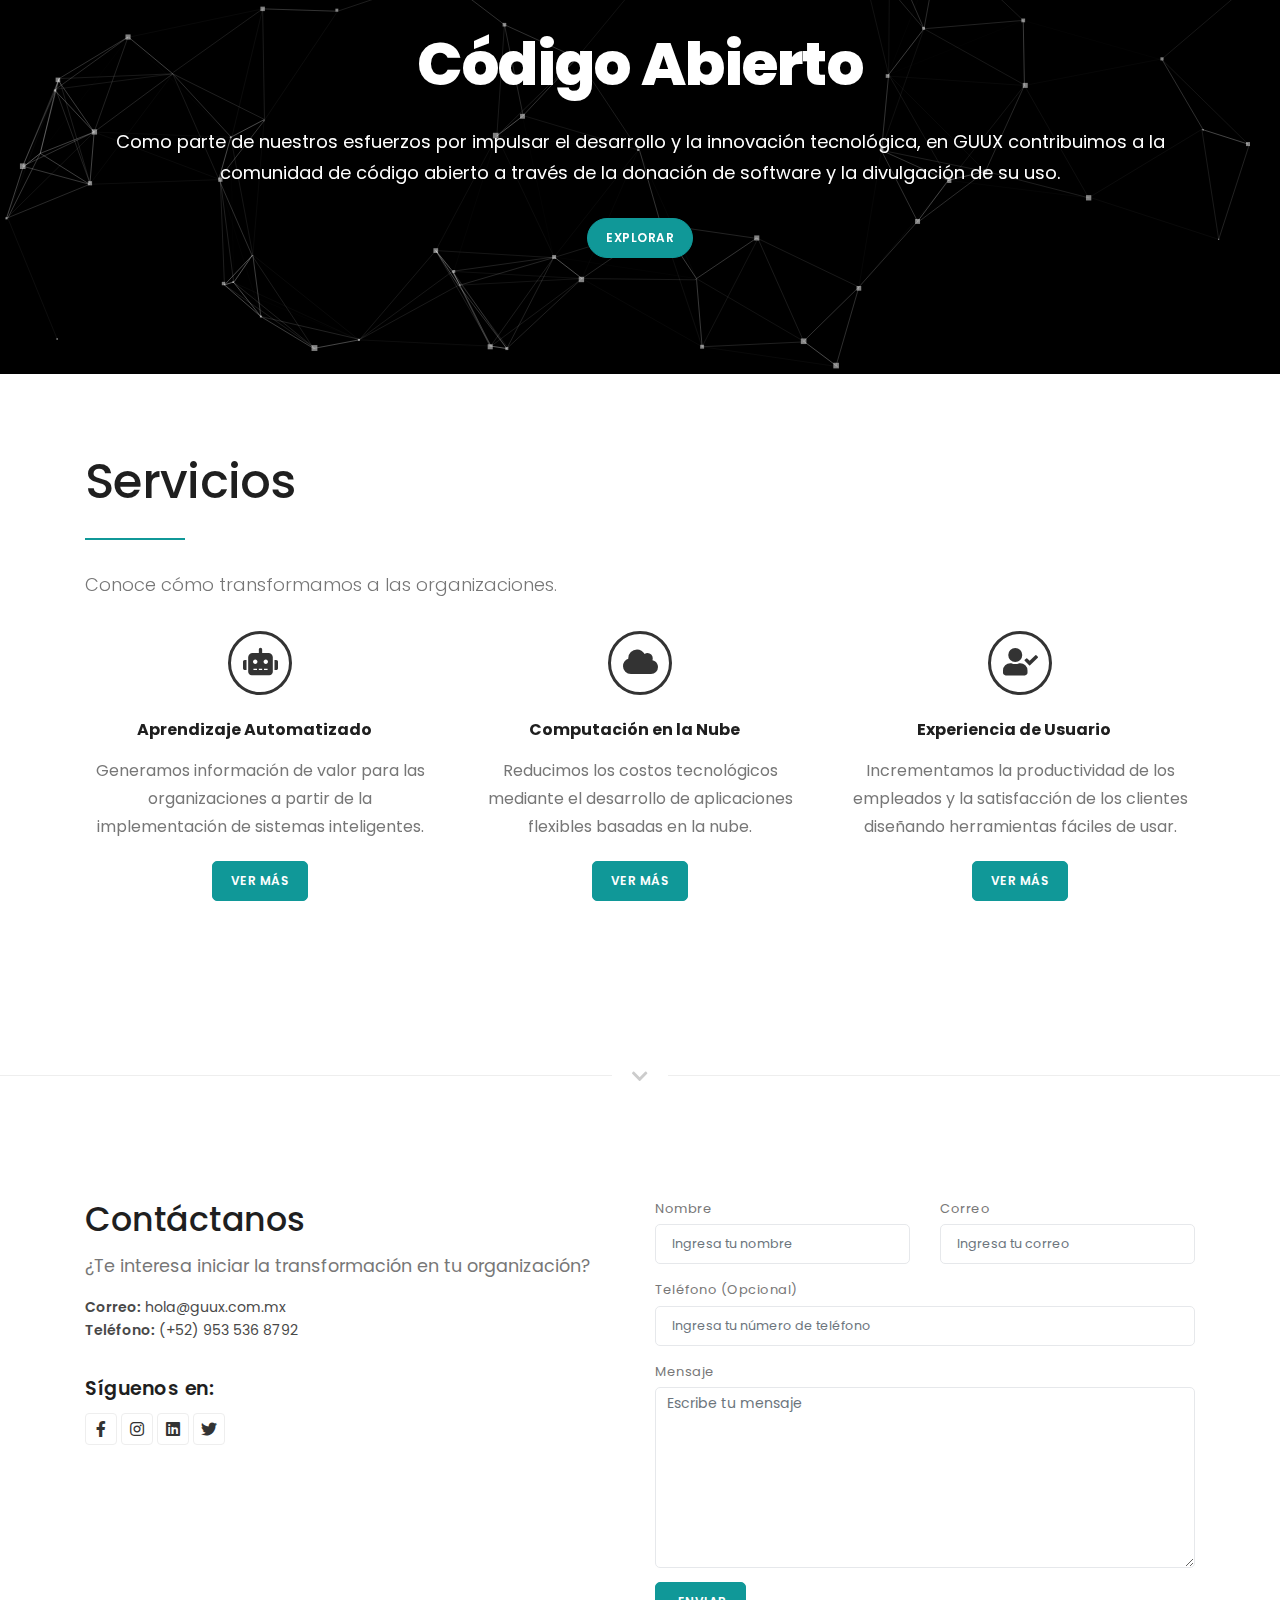
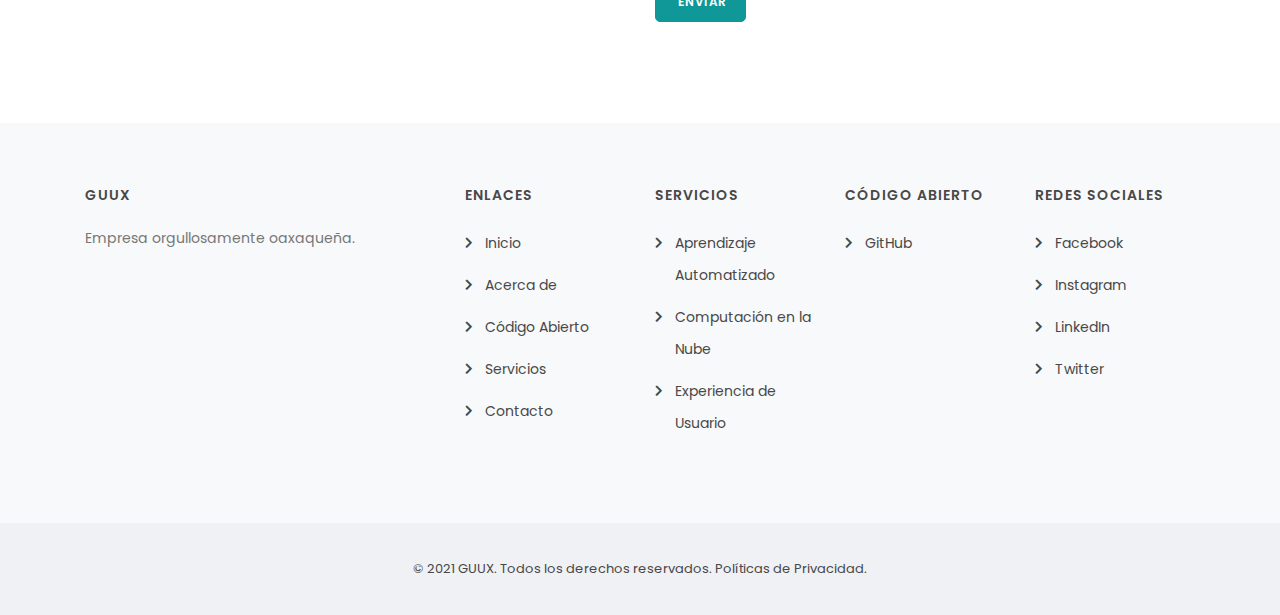
==== commit 76f04930: "Valida campos de formulario" ====
--- a/index.html
+++ b/index.html
@@ -192,11 +192,11 @@
                     </div>
                     
                     <div class="col-lg-6">
-                        <form id="contact-form" class="widget-contact-form" data-success-message="¡Mensaje enviado!" data-error-message="¡Ups! Parece que hubo un error al enviar el mensaje." novalidate action="https://formspree.io/f/xvovydpg" role="form" method="post">
+                        <form id="contact-form" class="widget-contact-form" data-success-message="¡Mensaje enviado!" data-error-message="¡Ups! Parece que hubo un error al enviar el mensaje." action="https://formspree.io/f/xvovydpg" role="form" method="post">
                             <div class="row">
                                 <div class="form-group col-md-6">
                                     <label for="name">Nombre</label>
-                                    <input type="text" aria-required="true" required name="widget-contact-form-name" class="form-control required name" placeholder="Ingresa tu nombre">
+                                    <input type="text" aria-required="true" required name="widget-contact-form-name" class="form-control required name" placeholder="Ingresa tu nombre" minlength="3">
                                 </div>
                                 <div class="form-group col-md-6">
                                     <label for="email">Correo</label>
@@ -204,7 +204,7 @@
                                 </div>
                                 <div class="form-group col-md-12">
                                     <label for="phone">Teléfono (Opcional)</label>
-                                    <input type="text" aria-required="true" name="widget-contact-form-phone" class="form-control required phone" placeholder="Ingresa tu número de teléfono">
+                                    <input type="text" aria-required="true" name="widget-contact-form-phone" class="form-control required phone" placeholder="Ingresa tu número de teléfono" minlength="10" maxlength="10">
                                 </div>
                             </div>
                             <div class="form-group">
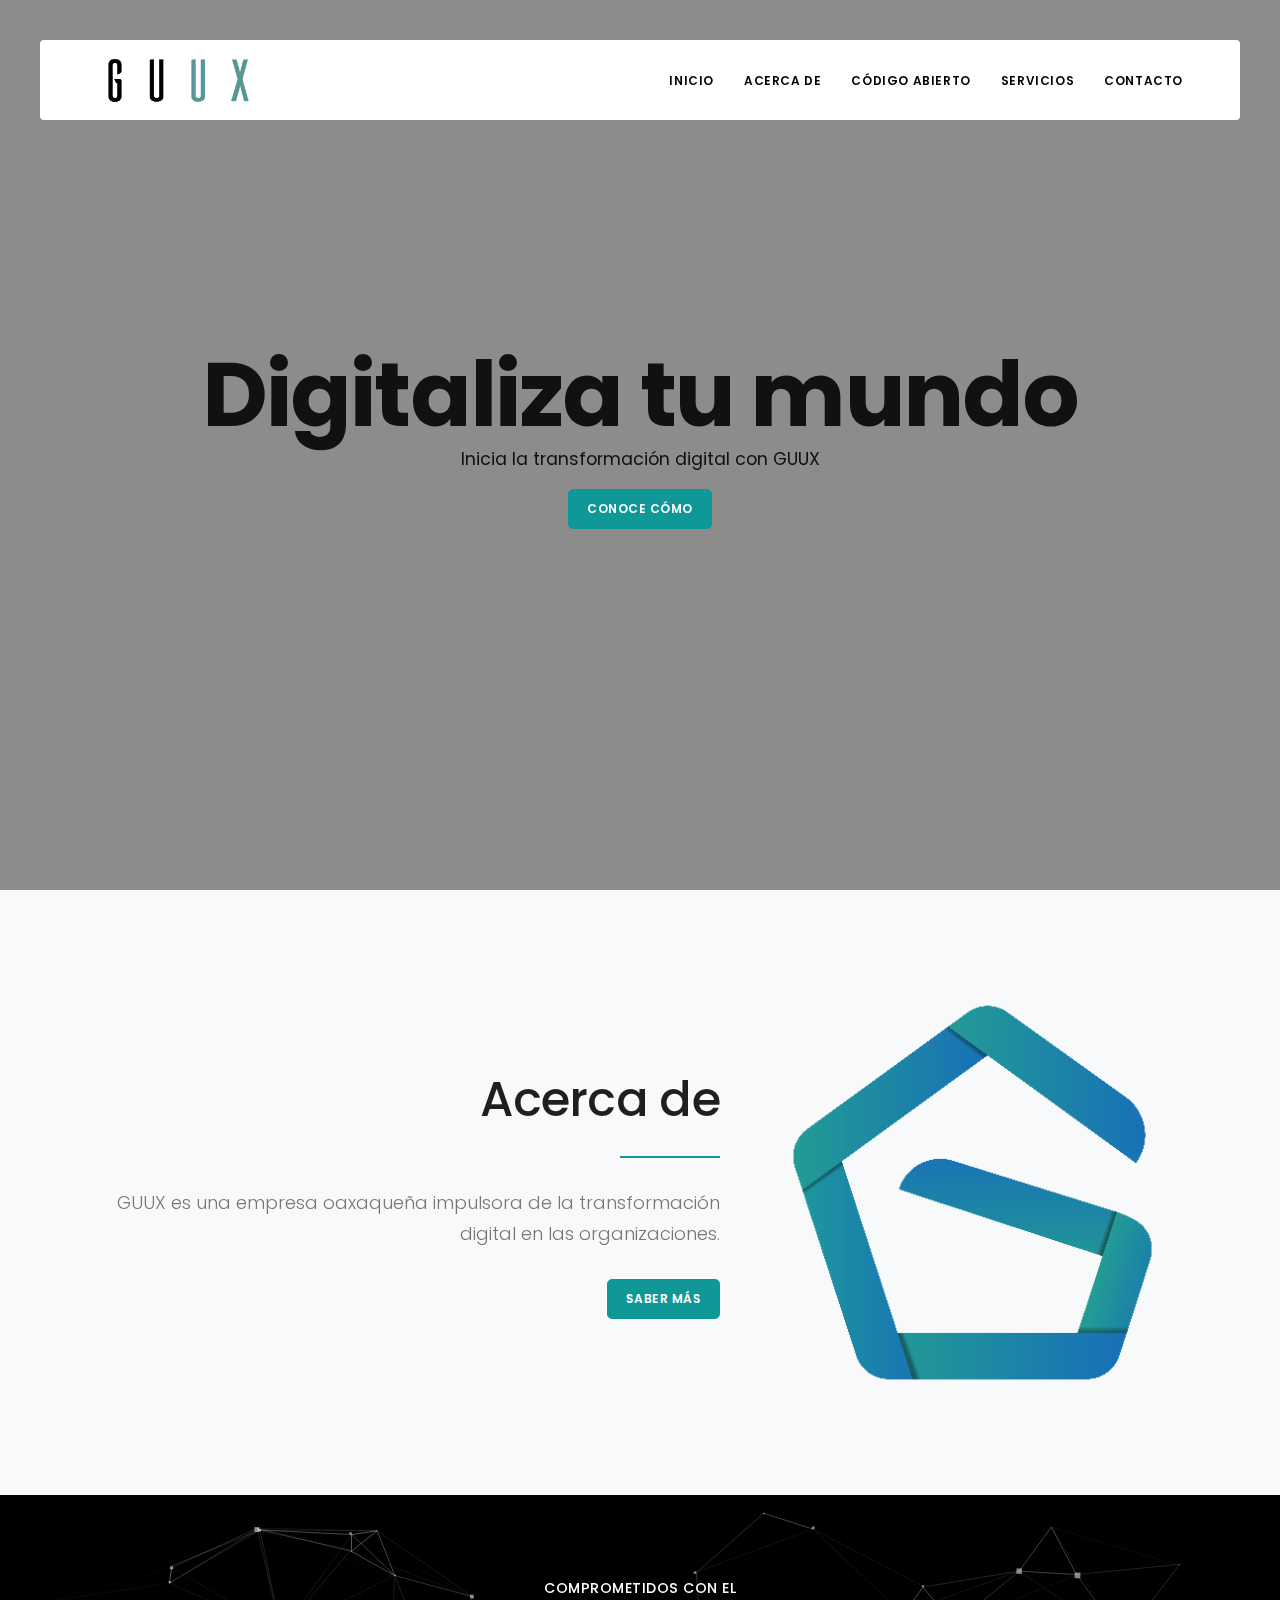
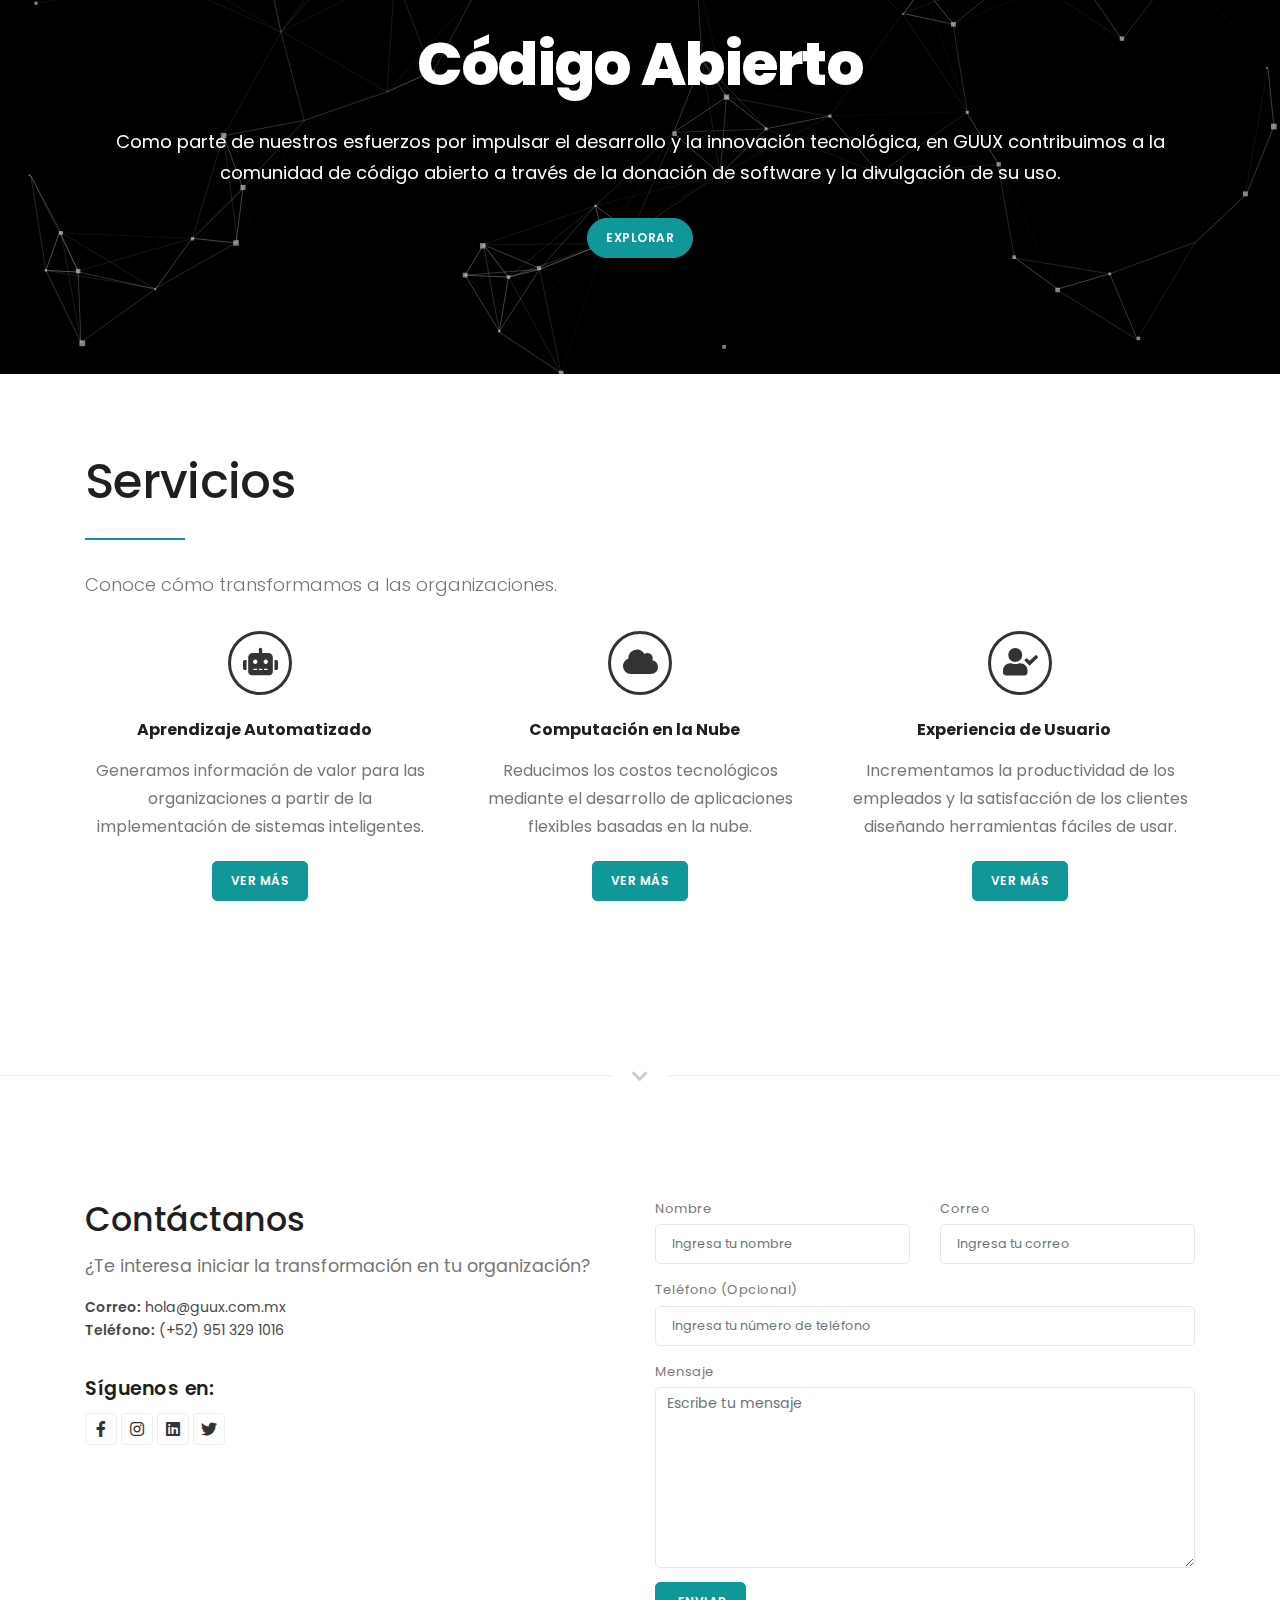
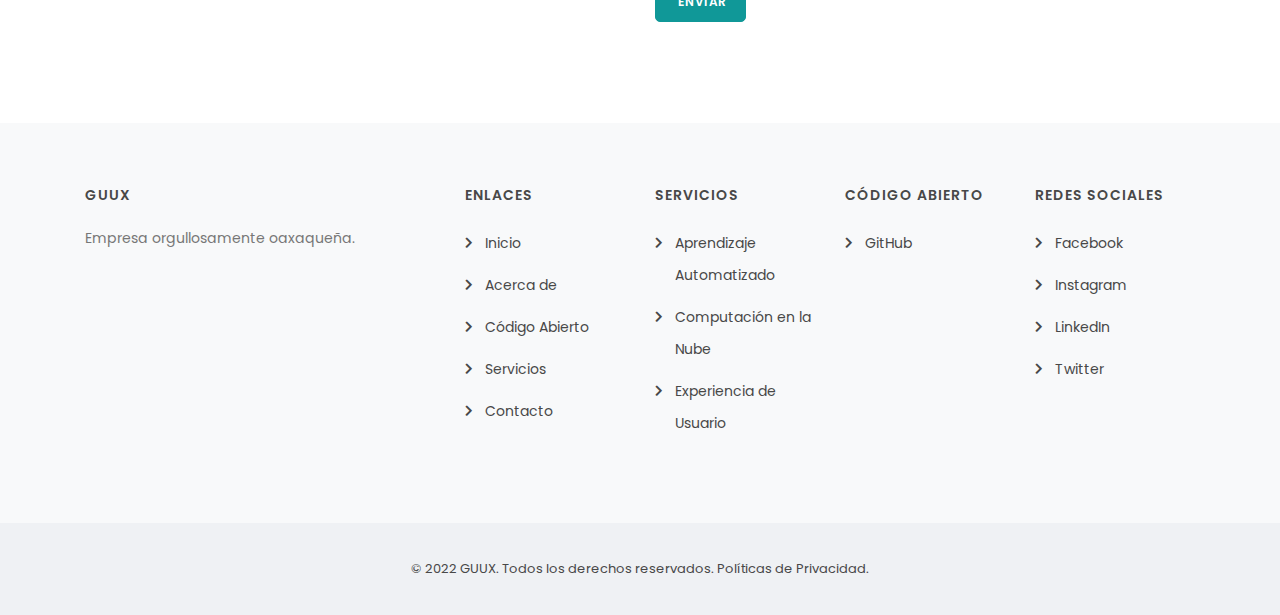
==== commit 2694bc6c: "Actualizaciones menores" ====
--- a/index.html
+++ b/index.html
@@ -175,7 +175,7 @@
                             <div class="col-lg-6 m-b-30">
                                 <strong>Correo:</strong> hola@guux.com.mx
                                 <br>
-                                <strong>Teléfono:</strong> (+52) 953 536 8792
+                                <strong>Teléfono:</strong> (+52) 951 329 1016
                             </div>
                             <div class="col-lg-12 m-b-30">
                                 <h4>Síguenos en:</h4>
@@ -290,7 +290,7 @@
             </div>
             <div class="copyright-content">
                 <div class="container">
-                    <div class="copyright-text text-center">&copy; 2021 GUUX. Todos los derechos reservados.<a href="politicas.html" target="_blank" rel="noopener"> Políticas de Privacidad.</a> </div>
+                    <div class="copyright-text text-center">&copy; 2022 GUUX. Todos los derechos reservados.<a href="politicas.html" target="_blank" rel="noopener"> Políticas de Privacidad.</a> </div>
                 </div>
             </div>
         </footer>
